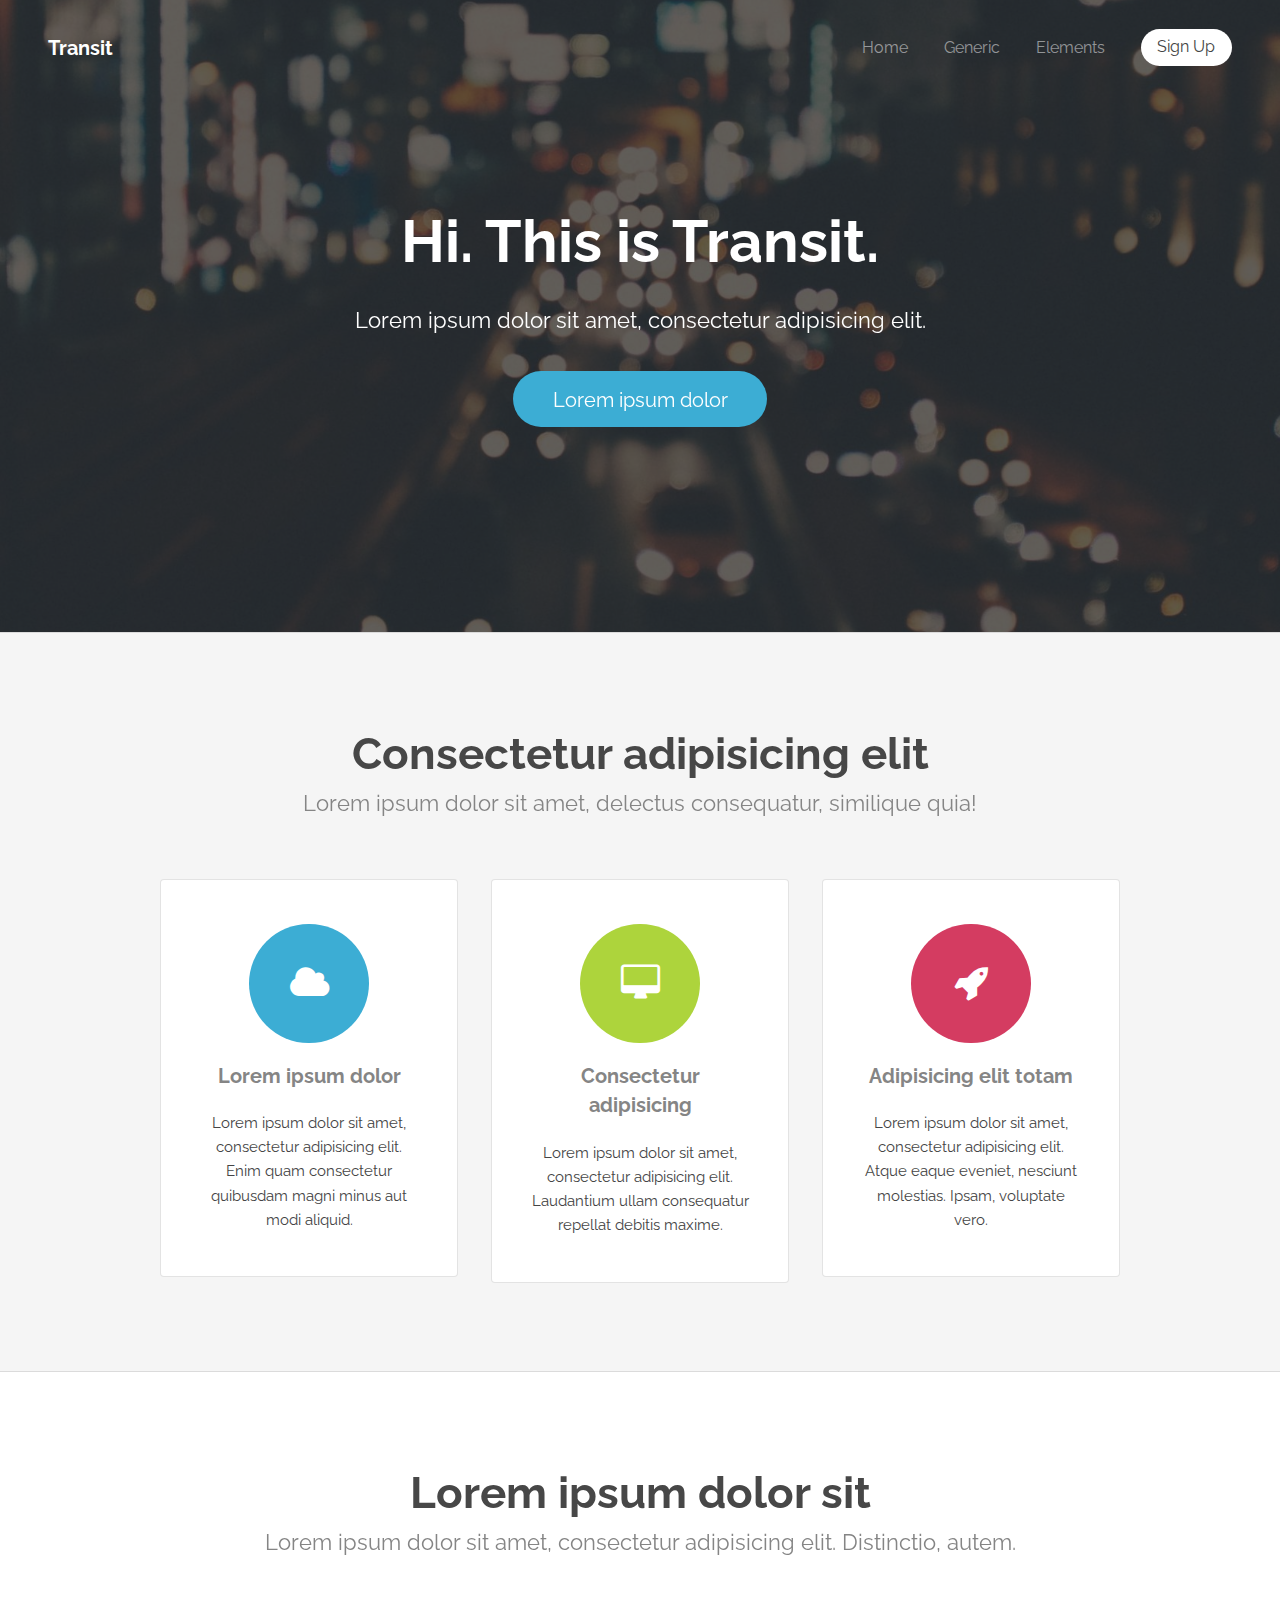
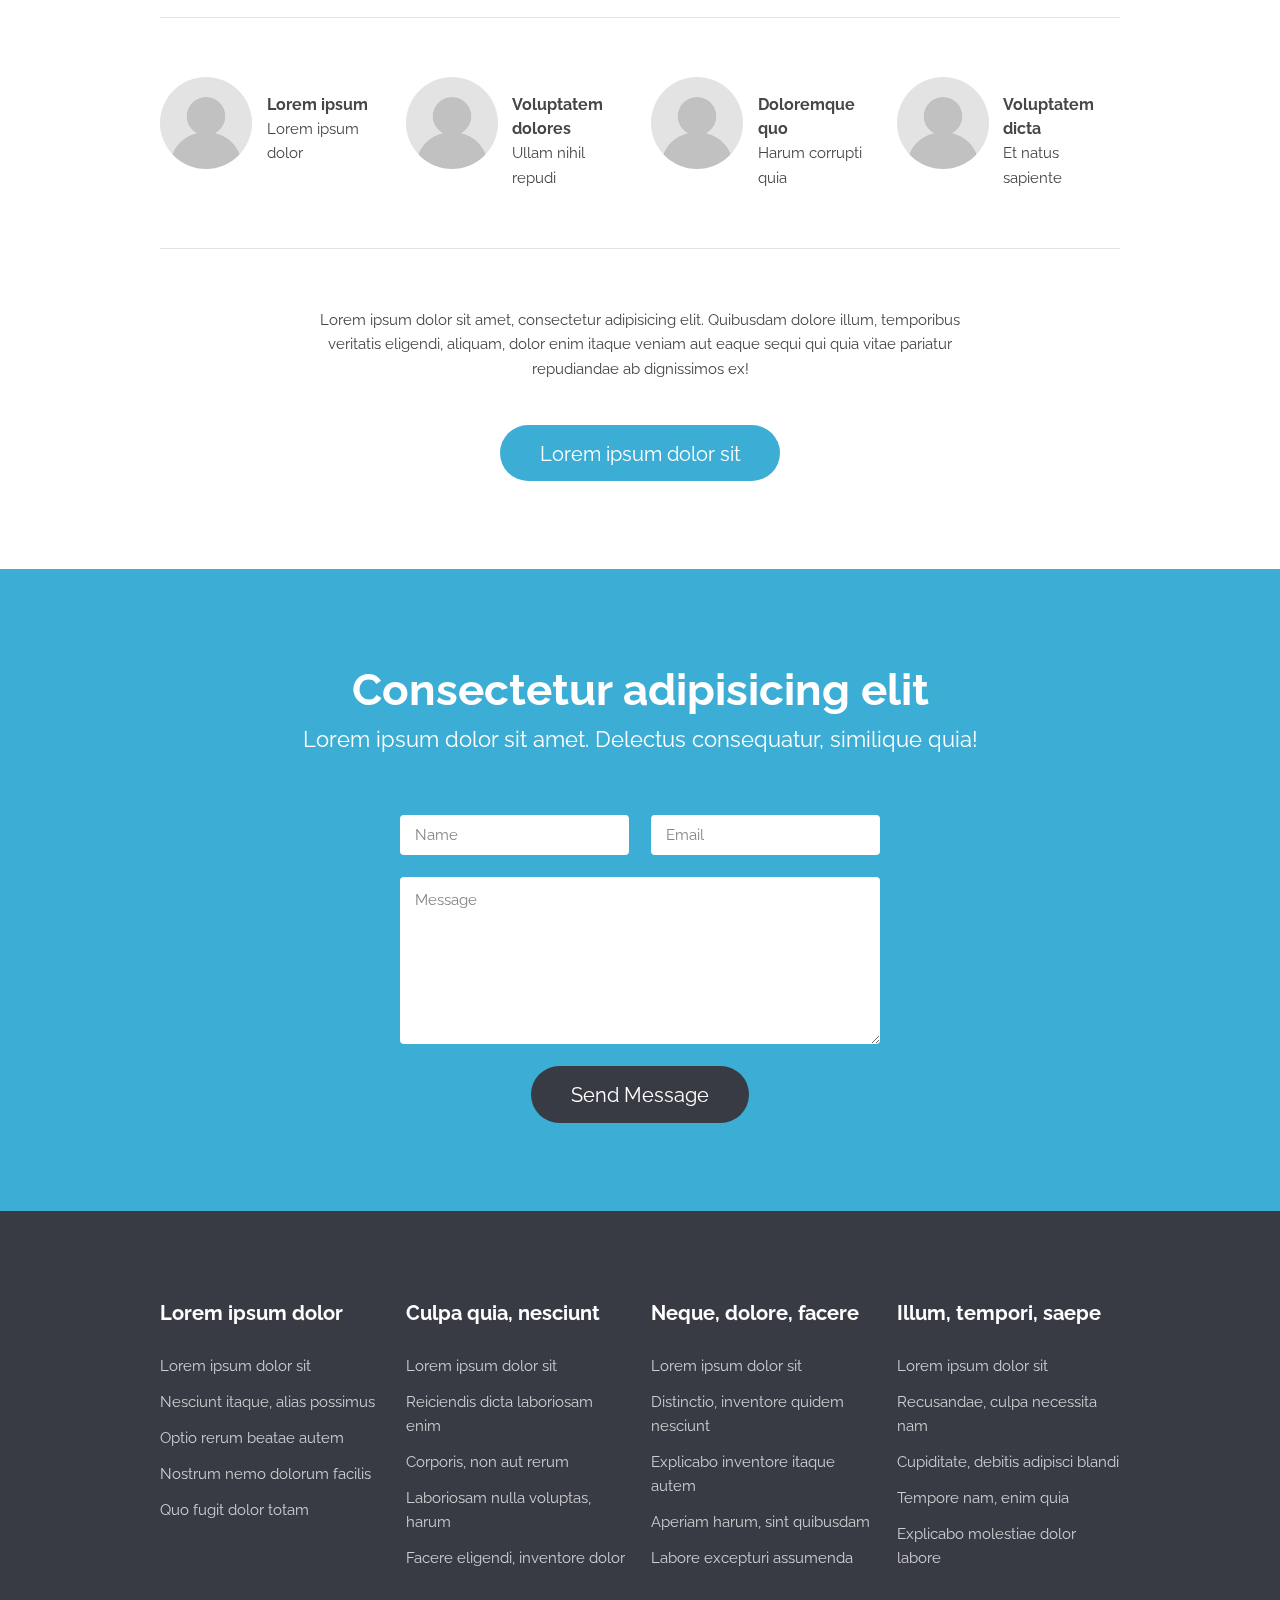
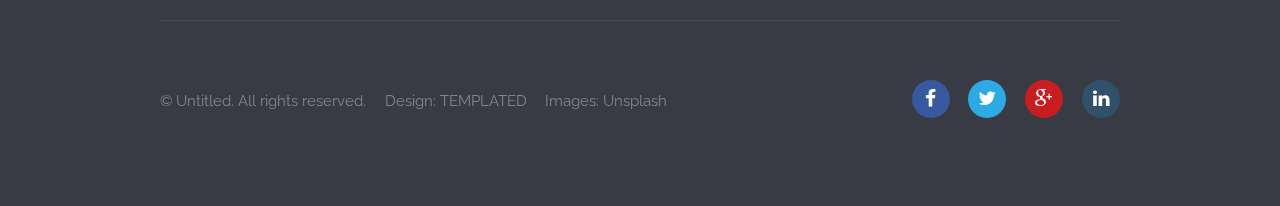
==== index.html @ 62c67fde "Primera versión de la página web." ====
<!DOCTYPE html>
<!--
	Transit by TEMPLATED
	templated.co @templatedco
	Released for free under the Creative Commons Attribution 3.0 license (templated.co/license)
-->
<html lang="en">
	<head>
		<meta charset="UTF-8">
		<title>Transit by TEMPLATED</title>
		<meta http-equiv="content-type" content="text/html; charset=utf-8" />
		<meta name="description" content="" />
		<meta name="keywords" content="" />
		<!--[if lte IE 8]><script src="js/html5shiv.js"></script><![endif]-->
		<script src="js/jquery.min.js"></script>
		<script src="js/skel.min.js"></script>
		<script src="js/skel-layers.min.js"></script>
		<script src="js/init.js"></script>
		<noscript>
			<link rel="stylesheet" href="css/skel.css" />
			<link rel="stylesheet" href="css/style.css" />
			<link rel="stylesheet" href="css/style-xlarge.css" />
		</noscript>
	</head>
	<body class="landing">

		<!-- Header -->
			<header id="header">
				<h1><a href="index.html">Transit</a></h1>
				<nav id="nav">
					<ul>
						<li><a href="index.html">Home</a></li>
						<li><a href="generic.html">Generic</a></li>
						<li><a href="elements.html">Elements</a></li>
						<li><a href="#" class="button special">Sign Up</a></li>
					</ul>
				</nav>
			</header>

		<!-- Banner -->
			<section id="banner">
				<h2>Hi. This is Transit.</h2>
				<p>Lorem ipsum dolor sit amet, consectetur adipisicing elit.</p>
				<ul class="actions">
					<li>
						<a href="#" class="button big">Lorem ipsum dolor</a>
					</li>
				</ul>
			</section>

		<!-- One -->
			<section id="one" class="wrapper style1 special">
				<div class="container">
					<header class="major">
						<h2>Consectetur adipisicing elit</h2>
						<p>Lorem ipsum dolor sit amet, delectus consequatur, similique quia!</p>
					</header>
					<div class="row 150%">
						<div class="4u 12u$(medium)">
							<section class="box">
								<i class="icon big rounded color1 fa-cloud"></i>
								<h3>Lorem ipsum dolor</h3>
								<p>Lorem ipsum dolor sit amet, consectetur adipisicing elit. Enim quam consectetur quibusdam magni minus aut modi aliquid.</p>
							</section>
						</div>
						<div class="4u 12u$(medium)">
							<section class="box">
								<i class="icon big rounded color9 fa-desktop"></i>
								<h3>Consectetur adipisicing</h3>
								<p>Lorem ipsum dolor sit amet, consectetur adipisicing elit. Laudantium ullam consequatur repellat debitis maxime.</p>
							</section>
						</div>
						<div class="4u$ 12u$(medium)">
							<section class="box">
								<i class="icon big rounded color6 fa-rocket"></i>
								<h3>Adipisicing elit totam</h3>
								<p>Lorem ipsum dolor sit amet, consectetur adipisicing elit. Atque eaque eveniet, nesciunt molestias. Ipsam, voluptate vero.</p>
							</section>
						</div>
					</div>
				</div>
			</section>

		<!-- Two -->
			<section id="two" class="wrapper style2 special">
				<div class="container">
					<header class="major">
						<h2>Lorem ipsum dolor sit</h2>
						<p>Lorem ipsum dolor sit amet, consectetur adipisicing elit. Distinctio, autem.</p>
					</header>
					<section class="profiles">
						<div class="row">
							<section class="3u 6u(medium) 12u$(xsmall) profile">
								<img src="images/profile_placeholder.gif" alt="" />
								<h4>Lorem ipsum</h4>
								<p>Lorem ipsum dolor</p>
							</section>
							<section class="3u 6u$(medium) 12u$(xsmall) profile">
								<img src="images/profile_placeholder.gif" alt="" />
								<h4>Voluptatem dolores</h4>
								<p>Ullam nihil repudi</p>
							</section>
							<section class="3u 6u(medium) 12u$(xsmall) profile">
								<img src="images/profile_placeholder.gif" alt="" />
								<h4>Doloremque quo</h4>
								<p>Harum corrupti quia</p>
							</section>
							<section class="3u$ 6u$(medium) 12u$(xsmall) profile">
								<img src="images/profile_placeholder.gif" alt="" />
								<h4>Voluptatem dicta</h4>
								<p>Et natus sapiente</p>
							</section>
						</div>
					</section>
					<footer>
						<p>Lorem ipsum dolor sit amet, consectetur adipisicing elit. Quibusdam dolore illum, temporibus veritatis eligendi, aliquam, dolor enim itaque veniam aut eaque sequi qui quia vitae pariatur repudiandae ab dignissimos ex!</p>
						<ul class="actions">
							<li>
								<a href="#" class="button big">Lorem ipsum dolor sit</a>
							</li>
						</ul>
					</footer>
				</div>
			</section>

		<!-- Three -->
			<section id="three" class="wrapper style3 special">
				<div class="container">
					<header class="major">
						<h2>Consectetur adipisicing elit</h2>
						<p>Lorem ipsum dolor sit amet. Delectus consequatur, similique quia!</p>
					</header>
				</div>
				<div class="container 50%">
					<form action="#" method="post">
						<div class="row uniform">
							<div class="6u 12u$(small)">
								<input name="name" id="name" value="" placeholder="Name" type="text">
							</div>
							<div class="6u$ 12u$(small)">
								<input name="email" id="email" value="" placeholder="Email" type="email">
							</div>
							<div class="12u$">
								<textarea name="message" id="message" placeholder="Message" rows="6"></textarea>
							</div>
							<div class="12u$">
								<ul class="actions">
									<li><input value="Send Message" class="special big" type="submit"></li>
								</ul>
							</div>
						</div>
					</form>
				</div>
			</section>

		<!-- Footer -->
			<footer id="footer">
				<div class="container">
					<section class="links">
						<div class="row">
							<section class="3u 6u(medium) 12u$(small)">
								<h3>Lorem ipsum dolor</h3>
								<ul class="unstyled">
									<li><a href="#">Lorem ipsum dolor sit</a></li>
									<li><a href="#">Nesciunt itaque, alias possimus</a></li>
									<li><a href="#">Optio rerum beatae autem</a></li>
									<li><a href="#">Nostrum nemo dolorum facilis</a></li>
									<li><a href="#">Quo fugit dolor totam</a></li>
								</ul>
							</section>
							<section class="3u 6u$(medium) 12u$(small)">
								<h3>Culpa quia, nesciunt</h3>
								<ul class="unstyled">
									<li><a href="#">Lorem ipsum dolor sit</a></li>
									<li><a href="#">Reiciendis dicta laboriosam enim</a></li>
									<li><a href="#">Corporis, non aut rerum</a></li>
									<li><a href="#">Laboriosam nulla voluptas, harum</a></li>
									<li><a href="#">Facere eligendi, inventore dolor</a></li>
								</ul>
							</section>
							<section class="3u 6u(medium) 12u$(small)">
								<h3>Neque, dolore, facere</h3>
								<ul class="unstyled">
									<li><a href="#">Lorem ipsum dolor sit</a></li>
									<li><a href="#">Distinctio, inventore quidem nesciunt</a></li>
									<li><a href="#">Explicabo inventore itaque autem</a></li>
									<li><a href="#">Aperiam harum, sint quibusdam</a></li>
									<li><a href="#">Labore excepturi assumenda</a></li>
								</ul>
							</section>
							<section class="3u$ 6u$(medium) 12u$(small)">
								<h3>Illum, tempori, saepe</h3>
								<ul class="unstyled">
									<li><a href="#">Lorem ipsum dolor sit</a></li>
									<li><a href="#">Recusandae, culpa necessita nam</a></li>
									<li><a href="#">Cupiditate, debitis adipisci blandi</a></li>
									<li><a href="#">Tempore nam, enim quia</a></li>
									<li><a href="#">Explicabo molestiae dolor labore</a></li>
								</ul>
							</section>
						</div>
					</section>
					<div class="row">
						<div class="8u 12u$(medium)">
							<ul class="copyright">
								<li>&copy; Untitled. All rights reserved.</li>
								<li>Design: <a href="http://templated.co">TEMPLATED</a></li>
								<li>Images: <a href="http://unsplash.com">Unsplash</a></li>
							</ul>
						</div>
						<div class="4u$ 12u$(medium)">
							<ul class="icons">
								<li>
									<a class="icon rounded fa-facebook"><span class="label">Facebook</span></a>
								</li>
								<li>
									<a class="icon rounded fa-twitter"><span class="label">Twitter</span></a>
								</li>
								<li>
									<a class="icon rounded fa-google-plus"><span class="label">Google+</span></a>
								</li>
								<li>
									<a class="icon rounded fa-linkedin"><span class="label">LinkedIn</span></a>
								</li>
							</ul>
						</div>
					</div>
				</div>
			</footer>

	</body>
</html>
---- css/skel.css ----
/* Resets (http://meyerweb.com/eric/tools/css/reset/ | v2.0 | 20110126 | License: none (public domain)) */

	html,body,div,span,applet,object,iframe,h1,h2,h3,h4,h5,h6,p,blockquote,pre,a,abbr,acronym,address,big,cite,code,del,dfn,em,img,ins,kbd,q,s,samp,small,strike,strong,sub,sup,tt,var,b,u,i,center,dl,dt,dd,ol,ul,li,fieldset,form,label,legend,table,caption,tbody,tfoot,thead,tr,th,td,article,aside,canvas,details,embed,figure,figcaption,footer,header,hgroup,menu,nav,output,ruby,section,summary,time,mark,audio,video{margin:0;padding:0;border:0;font-size:100%;font:inherit;vertical-align:baseline;}article,aside,details,figcaption,figure,footer,header,hgroup,menu,nav,section{display:block;}body{line-height:1;}ol,ul{list-style:none;}blockquote,q{quotes:none;}blockquote:before,blockquote:after,q:before,q:after{content:'';content:none;}table{border-collapse:collapse;border-spacing:0;}body{-webkit-text-size-adjust:none}

/* Box Model */

	*, *:before, *:after {
		-moz-box-sizing: border-box;
		-webkit-box-sizing: border-box;
		box-sizing: border-box;
	}

/* Container */

	.container {
		margin-left: auto;
		margin-right: auto;

		/* width: (containers) */
		width: 1200px;
	}

	/* Modifiers */

		/* 125% */
			.container.\31 25\25 {
				width: 100%;

				/* max-width: (containers * 1.25) */
				max-width: 1500px;

				/* min-width: (containers) */
				min-width: 1200px;
			}

		/* 75% */
			.container.\37 5\25 {

				/* width: (containers * 0.75) */
				width: 900px;

			}

		/* 50% */
			.container.\35 0\25 {

				/* width: (containers * 0.50) */
				width: 600px;

			}

		/* 25% */
			.container.\32 5\25 {

				/* width: (containers * 0.25) */
				width: 300px;

			}

/* Grid */

	.row {
		border-bottom: solid 1px transparent;
	}

	.row > * {
		float: left;
	}

	.row:after, .row:before {
		content: '';
		display: block;
		clear: both;
		height: 0;
	}

	.row.uniform > * > :first-child {
		margin-top: 0;
	}

	.row.uniform > * > :last-child {
		margin-bottom: 0;
	}

	/* Gutters */

		/* Normal */

			.row > * {
				/* padding: (gutters.horizontal) 0 0 (gutters.vertical) */
				padding: 0 0 0 2em;
			}

			.row {
				/* margin: -(gutters.horizontal) 0 -1px -(gutters.vertical) */
				margin: 0 0 -1px -2em;
			}

			.row.uniform > * {
				/* padding: (gutters.vertical) 0 0 (gutters.vertical) */
				padding: 2em 0 0 2em;
			}

			.row.uniform {
				/* margin: -(gutters.vertical) 0 -1px -(gutters.vertical) */
				margin: -2em 0 -1px -2em;
			}

		/* 200% */

			.row.\32 00\25 > * {
				/* padding: (gutters.horizontal) 0 0 (gutters.vertical) */
				padding: 0 0 0 4em;
			}

			.row.\32 00\25 {
				/* margin: -(gutters.horizontal) 0 -1px -(gutters.vertical) */
				margin: 0 0 -1px -4em;
			}

			.row.uniform.\32 00\25 > * {
				/* padding: (gutters.vertical) 0 0 (gutters.vertical) */
				padding: 4em 0 0 4em;
			}

			.row.uniform.\32 00\25 {
				/* margin: -(gutters.vertical) 0 -1px -(gutters.vertical) */
				margin: -4em 0 -1px -4em;
			}

		/* 150% */

			.row.\31 50\25 > * {
				/* padding: (gutters.horizontal) 0 0 (gutters.vertical) */
				padding: 0 0 0 1.5em;
			}

			.row.\31 50\25 {
				/* margin: -(gutters.horizontal) 0 -1px -(gutters.vertical) */
				margin: 0 0 -1px -1.5em;
			}

			.row.uniform.\31 50\25 > * {
				/* padding: (gutters.vertical) 0 0 (gutters.vertical) */
				padding: 1.5em 0 0 1.5em;
			}

			.row.uniform.\31 50\25 {
				/* margin: -(gutters.vertical) 0 -1px -(gutters.vertical) */
				margin: -1.5em 0 -1px -1.5em;
			}

		/* 50% */

			.row.\35 0\25 > * {
				/* padding: (gutters.horizontal) 0 0 (gutters.vertical) */
				padding: 0 0 0 1em;
			}

			.row.\35 0\25 {
				/* margin: -(gutters.horizontal) 0 -1px -(gutters.vertical) */
				margin: 0 0 -1px -1em;
			}

			.row.uniform.\35 0\25 > * {
				/* padding: (gutters.vertical) 0 0 (gutters.vertical) */
				padding: 1em 0 0 1em;
			}

			.row.uniform.\35 0\25 {
				/* margin: -(gutters.vertical) 0 -1px -(gutters.vertical) */
				margin: -1em 0 -1px -1em;
			}

		/* 25% */

			.row.\32 5\25 > * {
				/* padding: (gutters.horizontal) 0 0 (gutters.vertical) */
				padding: 0 0 0 0.5em;
			}

			.row.\32 5\25 {
				/* margin: -(gutters.horizontal) 0 -1px -(gutters.vertical) */
				margin: 0 0 -1px -0.5em;
			}

			.row.uniform.\32 5\25 > * {
				/* padding: (gutters.vertical) 0 0 (gutters.vertical) */
				padding: 0.5em 0 0 0.5em;
			}

			.row.uniform.\32 5\25 {
				/* margin: -(gutters.vertical) 0 -1px -(gutters.vertical) */
				margin: -0.5em 0 -1px -0.5em;
			}

		/* 0% */

			.row.\30 \25 > * {
				padding: 0;
			}

			.row.\30 \25 {
				margin: 0 0 -1px 0;
			}

	/* Cells */

		.\31 2u, .\31 2u\24 { width: 100%; clear: none; margin-left: 0; }
		.\31 1u, .\31 1u\24 { width: 91.6666666667%; clear: none; margin-left: 0; }
		.\31 0u, .\31 0u\24 { width: 83.3333333333%; clear: none; margin-left: 0; }
		.\39 u, .\39 u\24 { width: 75%; clear: none; margin-left: 0; }
		.\38 u, .\38 u\24 { width: 66.6666666667%; clear: none; margin-left: 0; }
		.\37 u, .\37 u\24 { width: 58.3333333333%; clear: none; margin-left: 0; }
		.\36 u, .\36 u\24 { width: 50%; clear: none; margin-left: 0; }
		.\35 u, .\35 u\24 { width: 41.6666666667%; clear: none; margin-left: 0; }
		.\34 u, .\34 u\24 { width: 33.3333333333%; clear: none; margin-left: 0; }
		.\33 u, .\33 u\24 { width: 25%; clear: none; margin-left: 0; }
		.\32 u, .\32 u\24 { width: 16.6666666667%; clear: none; margin-left: 0; }
		.\31 u, .\31 u\24 { width: 8.3333333333%; clear: none; margin-left: 0; }

		.\31 2u\24 + *,
		.\31 1u\24 + *,
		.\31 0u\24 + *,
		.\39 u\24 + *,
		.\38 u\24 + *,
		.\37 u\24 + *,
		.\36 u\24 + *,
		.\35 u\24 + *,
		.\34 u\24 + *,
		.\33 u\24 + *,
		.\32 u\24 + *,
		.\31 u\24 + * {
			clear: left;
		}

		.\-11u { margin-left: 91.6666666667% }
		.\-10u { margin-left: 83.3333333333% }
		.\-9u { margin-left: 75% }
		.\-8u { margin-left: 66.6666666667% }
		.\-7u { margin-left: 58.3333333333% }
		.\-6u { margin-left: 50% }
		.\-5u { margin-left: 41.6666666667% }
		.\-4u { margin-left: 33.3333333333% }
		.\-3u { margin-left: 25% }
		.\-2u { margin-left: 16.6666666667% }
		.\-1u { margin-left: 8.3333333333% }
---- css/style.css ----
@charset "UTF-8";
@import url(font-awesome.min.css);
@import url(http://fonts.googleapis.com/css?family=Raleway:700,400);

/*
	Transit by TEMPLATED
	templated.co @templatedco
	Released for free under the Creative Commons Attribution 3.0 license (templated.co/license)
*/

/* Basic */

	body {
		background: #fff;
	}

		body.is-loading *, body.is-loading *:before, body.is-loading *:after {
			-moz-animation: none !important;
			-webkit-animation: none !important;
			-o-animation: none !important;
			-ms-animation: none !important;
			animation: none !important;
			-moz-transition: none !important;
			-webkit-transition: none !important;
			-o-transition: none !important;
			-ms-transition: none !important;
			transition: none !important;
		}

	body, input, select, textarea {
		color: #444;
		font-family: "Raleway", Helvetica, sans-serif;
		font-size: 13pt;
		font-weight: 400;
		line-height: 1.65em;
	}

	a {
		color: #383b43;
		text-decoration: none;
	}

		a:active, a:hover {
			text-decoration: underline;
		}

	strong, b {
		color: #474747;
		font-weight: 700;
	}

	em, i {
		font-style: italic;
	}

	p {
		margin: 0 0 2em 0;
	}

	h1, h2, h3, h4, h5, h6 {
		color: #474747;
		font-weight: 700;
		line-height: 1em;
		margin: 0 0 1em 0;
	}

		h1 a, h2 a, h3 a, h4 a, h5 a, h6 a {
			color: inherit;
			text-decoration: none;
		}

	h2 {
		font-size: 1.75em;
		line-height: 1.5em;
	}

	h3 {
		font-size: 1.35em;
		line-height: 1.5em;
	}

	h4 {
		font-size: 1.1em;
		line-height: 1.5em;
	}

	h5 {
		font-size: 0.9em;
		line-height: 1.5em;
	}

	h6 {
		font-size: 0.7em;
		line-height: 1.5em;
	}

	sub {
		font-size: 0.8em;
		position: relative;
		top: 0.5em;
	}

	sup {
		font-size: 0.8em;
		position: relative;
		top: -0.5em;
	}

	hr {
		border: 0;
		border-bottom: solid 1px rgba(144, 144, 144, 0.25);
		margin: 2em 0;
	}

		hr.major {
			margin: 3em 0;
		}

	blockquote {
		border-left: solid 4px rgba(144, 144, 144, 0.25);
		font-style: italic;
		margin: 0 0 2em 0;
		padding: 0.5em 0 0.5em 2em;
	}

	code {
		background: rgba(144, 144, 144, 0.075);
		border-radius: 4px;
		border: solid 1px rgba(144, 144, 144, 0.25);
		font-family: "Courier New", monospace;
		font-size: 0.9em;
		margin: 0 0.25em;
		padding: 0.25em 0.65em;
	}

	pre {
		-webkit-overflow-scrolling: touch;
		font-family: "Courier New", monospace;
		font-size: 0.9em;
		margin: 0 0 2em 0;
	}

		pre code {
			display: block;
			line-height: 1.75em;
			padding: 1em 1.5em;
			overflow-x: auto;
		}

	.align-left {
		text-align: left;
	}

	.align-center {
		text-align: center;
	}

	.align-right {
		text-align: right;
	}

/* Section/Article */

	section.special, article.special {
		text-align: center;
	}

	header p {
		color: #858585;
		position: relative;
		margin: 0 0 1.5em 0;
	}

	header h2 + p {
		font-size: 1.25em;
		margin-top: -1em;
		line-height: 1.5em;
	}

	header h3 + p {
		font-size: 1.1em;
		margin-top: -0.8em;
		line-height: 1.5em;
	}

	header h4 + p,
	header h5 + p,
	header h6 + p {
		font-size: 0.9em;
		margin-top: -0.6em;
		line-height: 1.5em;
	}

	header.major {
		text-align: center;
		margin-bottom: 4em;
	}

		header.major h2 {
			font-size: 3em;
			margin-bottom: 0.5em;
		}

		header.major p {
			font-size: 1.5em;
		}

/* Form */

	form {
		margin: 0 0 2em 0;
	}

	label {
		color: #474747;
		display: block;
		font-size: 0.9em;
		font-weight: 700;
		margin: 0 0 1em 0;
	}

	input[type="text"],
	input[type="password"],
	input[type="email"],
	select,
	textarea {
		-moz-appearance: none;
		-webkit-appearance: none;
		-o-appearance: none;
		-ms-appearance: none;
		appearance: none;
		background: rgba(144, 144, 144, 0.075);
		border-radius: 4px;
		border: none;
		color: inherit;
		display: block;
		outline: 0;
		padding: 0 1em;
		text-decoration: none;
		width: 100%;
	}

		input[type="text"]:invalid,
		input[type="password"]:invalid,
		input[type="email"]:invalid,
		select:invalid,
		textarea:invalid {
			box-shadow: none;
		}

		input[type="text"]:focus,
		input[type="password"]:focus,
		input[type="email"]:focus,
		select:focus,
		textarea:focus {
			border-color: #383b43;
			box-shadow: 0 0 0 1px #383b43;
		}

	.select-wrapper {
		text-decoration: none;
		display: block;
		position: relative;
	}

		.select-wrapper:before {
			content: "";
			-moz-osx-font-smoothing: grayscale;
			-webkit-font-smoothing: antialiased;
			font-family: FontAwesome;
			font-style: normal;
			font-weight: normal;
			text-transform: none !important;
		}

		.select-wrapper:before {
			color: rgba(144, 144, 144, 0.25);
			display: block;
			height: 2.75em;
			line-height: 2.75em;
			pointer-events: none;
			position: absolute;
			right: 0;
			text-align: center;
			top: 0;
			width: 2.75em;
		}

		.select-wrapper select::-ms-expand {
			display: none;
		}

	input[type="text"],
	input[type="password"],
	input[type="email"],
	select {
		height: 2.75em;
	}

	textarea {
		padding: 0.75em 1em;
	}

	input[type="checkbox"],
	input[type="radio"] {
		-moz-appearance: none;
		-webkit-appearance: none;
		-o-appearance: none;
		-ms-appearance: none;
		appearance: none;
		display: block;
		float: left;
		margin-right: -2em;
		opacity: 0;
		width: 1em;
		z-index: -1;
	}

		input[type="checkbox"] + label,
		input[type="radio"] + label {
			text-decoration: none;
			color: #444;
			cursor: pointer;
			display: inline-block;
			font-size: 1em;
			font-weight: 400;
			padding-left: 2.4em;
			padding-right: 0.75em;
			position: relative;
		}

			input[type="checkbox"] + label:before,
			input[type="radio"] + label:before {
				-moz-osx-font-smoothing: grayscale;
				-webkit-font-smoothing: antialiased;
				font-family: FontAwesome;
				font-style: normal;
				font-weight: normal;
				text-transform: none !important;
			}

			input[type="checkbox"] + label:before,
			input[type="radio"] + label:before {
				background: rgba(144, 144, 144, 0.075);
				border-radius: 4px;
				border: solid 1px rgba(144, 144, 144, 0.25);
				content: '';
				display: inline-block;
				height: 1.65em;
				left: 0;
				line-height: 1.58125em;
				position: absolute;
				text-align: center;
				top: 0;
				width: 1.65em;
			}

		input[type="checkbox"]:checked + label:before,
		input[type="radio"]:checked + label:before {
			background: #3cadd4;
			border-color: #3cadd4;
			color: #ffffff;
			content: '\f00c';
		}

		input[type="checkbox"]:focus + label:before,
		input[type="radio"]:focus + label:before {
			border-color: #383b43;
			box-shadow: 0 0 0 1px #383b43;
		}

	input[type="checkbox"] + label:before {
		border-radius: 4px;
	}

	input[type="radio"] + label:before {
		border-radius: 100%;
	}

	::-webkit-input-placeholder {
		color: #858585 !important;
		opacity: 1.0;
	}

	:-moz-placeholder {
		color: #858585 !important;
		opacity: 1.0;
	}

	::-moz-placeholder {
		color: #858585 !important;
		opacity: 1.0;
	}

	:-ms-input-placeholder {
		color: #858585 !important;
		opacity: 1.0;
	}

	.formerize-placeholder {
		color: #858585 !important;
		opacity: 1.0;
	}

/* Box */

	.box {
		border-radius: 4px;
		border: solid 1px rgba(144, 144, 144, 0.25);
		margin-bottom: 2em;
		padding: 1.5em;
	}

		.box > :last-child,
		.box > :last-child > :last-child,
		.box > :last-child > :last-child > :last-child {
			margin-bottom: 0;
		}

		.box.alt {
			border: 0;
			border-radius: 0;
			padding: 0;
		}

/* Icon */

	.icon {
		text-decoration: none;
		border-bottom: none;
		position: relative;
	}

		.icon:before {
			-moz-osx-font-smoothing: grayscale;
			-webkit-font-smoothing: antialiased;
			font-family: FontAwesome;
			font-style: normal;
			font-weight: normal;
			text-transform: none !important;
		}

		.icon:active, .icon:hover {
			text-decoration: none;
		}

		.icon > .label {
			display: none;
		}

		.icon.rounded {
			background-color: #383b43;
			border-radius: 100%;
			color: #ffffff;
			display: inline-block;
			height: 3.25em;
			line-height: 3.25em;
			text-align: center;
			width: 3.25em;
		}

			.icon.rounded.big {
				font-size: 2.5em;
				margin-bottom: 0.5em;
			}

			.icon.rounded.color1 {
				background-color: #3cadd4;
			}

			.icon.rounded.color2 {
				background-color: #3c61d4;
			}

			.icon.rounded.color3 {
				background-color: #633cd4;
			}

			.icon.rounded.color4 {
				background-color: #af3cd4;
			}

			.icon.rounded.color5 {
				background-color: #d43cad;
			}

			.icon.rounded.color6 {
				background-color: #d43c61;
			}

			.icon.rounded.color7 {
				background-color: #d4633c;
			}

			.icon.rounded.color8 {
				background-color: #d4af3c;
			}

			.icon.rounded.color9 {
				background-color: #add43c;
			}

			.icon.rounded.color10 {
				background-color: #61d43c;
			}

			.icon.rounded.fa-twitter {
				background-color: #2daae4;
			}

			.icon.rounded.fa-facebook {
				background-color: #39599f;
			}

			.icon.rounded.fa-google-plus {
				background-color: #c91e1f;
			}

			.icon.rounded.fa-dribbble {
				background-color: #c4376b;
			}

			.icon.rounded.fa-tumblr, .icon.rounded.fa-linkedin {
				background-color: #31516a;
			}

			.icon.rounded.fa-rss {
				background-color: #f2600b;
			}

/* Image */

	.image {
		border-radius: 4px;
		border: 0;
		display: inline-block;
		position: relative;
	}

		.image img {
			border-radius: 4px;
			display: block;
		}

		.image.left {
			float: left;
			padding: 0 1.5em 1em 0;
			top: 0.25em;
		}

		.image.right {
			float: right;
			padding: 0 0 1em 1.5em;
			top: 0.25em;
		}

		.image.left, .image.right {
			max-width: 40%;
		}

			.image.left img, .image.right img {
				width: 100%;
			}

		.image.fit {
			display: block;
			margin: 0 0 2em 0;
			width: 100%;
		}

			.image.fit img {
				width: 100%;
			}

/* List */

	ol {
		list-style: decimal;
		margin: 0 0 2em 0;
		padding-left: 1.25em;
	}

		ol li {
			padding-left: 0.25em;
		}

	ul {
		list-style: disc;
		margin: 0 0 2em 0;
		padding-left: 1em;
	}

		ul li {
			padding-left: 0.5em;
		}

		ul.alt {
			list-style: none;
			padding-left: 0;
		}

			ul.alt li {
				border-top: solid 1px rgba(144, 144, 144, 0.25);
				padding: 0.5em 0;
			}

				ul.alt li:first-child {
					border-top: 0;
					padding-top: 0;
				}

		ul.unstyled {
			list-style: none;
			padding-left: 0;
		}

			ul.unstyled li {
				padding: 0.4em 0;
			}

		ul.icons {
			cursor: default;
			list-style: none;
			padding-left: 0;
		}

			ul.icons li {
				display: inline-block;
				padding: 0 1em 0 0;
			}

				ul.icons li:last-child {
					padding-right: 0;
				}

				ul.icons li .icon:before {
					font-size: 2em;
				}

		ul.actions {
			cursor: default;
			list-style: none;
			padding-left: 0;
		}

			ul.actions li {
				display: inline-block;
				padding: 0 1em 0 0;
				vertical-align: middle;
			}

				ul.actions li:last-child {
					padding-right: 0;
				}

			ul.actions.small li {
				padding: 0 0.5em 0 0;
			}

			ul.actions.vertical li {
				display: block;
				padding: 1em 0 0 0;
			}

				ul.actions.vertical li:first-child {
					padding-top: 0;
				}

				ul.actions.vertical li > * {
					margin-bottom: 0;
				}

			ul.actions.vertical.small li {
				padding: 0.5em 0 0 0;
			}

				ul.actions.vertical.small li:first-child {
					padding-top: 0;
				}

			ul.actions.fit {
				display: table;
				margin-left: -1em;
				padding: 0;
				table-layout: fixed;
				width: calc(100% + 1em);
			}

				ul.actions.fit li {
					display: table-cell;
					padding: 0 0 0 1em;
				}

					ul.actions.fit li > * {
						margin-bottom: 0;
					}

				ul.actions.fit.small {
					margin-left: -0.5em;
					width: calc(100% + 0.5em);
				}

					ul.actions.fit.small li {
						padding: 0 0 0 0.5em;
					}

	dl {
		margin: 0 0 2em 0;
	}

/* Table */

	.table-wrapper {
		-webkit-overflow-scrolling: touch;
		overflow-x: auto;
	}

	table {
		margin: 0 0 2em 0;
		width: 100%;
	}

		table tbody tr {
			border: solid 1px rgba(144, 144, 144, 0.25);
			border-left: 0;
			border-right: 0;
		}

			table tbody tr:nth-child(2n + 1) {
				background-color: rgba(144, 144, 144, 0.075);
			}

		table td {
			padding: 0.75em 0.75em;
		}

		table th {
			color: #474747;
			font-size: 0.9em;
			font-weight: 700;
			padding: 0 0.75em 0.75em 0.75em;
			text-align: left;
		}

		table thead {
			border-bottom: solid 2px rgba(144, 144, 144, 0.25);
		}

		table tfoot {
			border-top: solid 2px rgba(144, 144, 144, 0.25);
		}

		table.alt {
			border-collapse: separate;
		}

			table.alt tbody tr td {
				border: solid 1px rgba(144, 144, 144, 0.25);
				border-left-width: 0;
				border-top-width: 0;
			}

				table.alt tbody tr td:first-child {
					border-left-width: 1px;
				}

			table.alt tbody tr:first-child td {
				border-top-width: 1px;
			}

			table.alt thead {
				border-bottom: 0;
			}

			table.alt tfoot {
				border-top: 0;
			}

/* Button */

	input[type="submit"],
	input[type="reset"],
	input[type="button"],
	.button {
		-moz-appearance: none;
		-webkit-appearance: none;
		-o-appearance: none;
		-ms-appearance: none;
		appearance: none;
		-moz-transition: background-color 0.2s ease-in-out, color 0.2s ease-in-out;
		-webkit-transition: background-color 0.2s ease-in-out, color 0.2s ease-in-out;
		-o-transition: background-color 0.2s ease-in-out, color 0.2s ease-in-out;
		-ms-transition: background-color 0.2s ease-in-out, color 0.2s ease-in-out;
		transition: background-color 0.2s ease-in-out, color 0.2s ease-in-out;
		background-color: #3cadd4;
		border-radius: 30px;
		border: 0;
		color: #ffffff !important;
		cursor: pointer;
		display: inline-block;
		font-weight: 400;
		height: 2.85em;
		line-height: 2.95em;
		padding: 0 2em;
		text-align: center;
		text-decoration: none;
		white-space: nowrap;
	}

		input[type="submit"]:hover,
		input[type="reset"]:hover,
		input[type="button"]:hover,
		.button:hover {
			background-color: #51b6d9;
			text-decoration: none;
		}

		input[type="submit"]:active,
		input[type="reset"]:active,
		input[type="button"]:active,
		.button:active {
			background-color: #2da2ca;
			text-decoration: none;
		}

		input[type="submit"].icon,
		input[type="reset"].icon,
		input[type="button"].icon,
		.button.icon {
			padding-left: 1.35em;
		}

			input[type="submit"].icon:before,
			input[type="reset"].icon:before,
			input[type="button"].icon:before,
			.button.icon:before {
				margin-right: 0.5em;
			}

		input[type="submit"].fit,
		input[type="reset"].fit,
		input[type="button"].fit,
		.button.fit {
			display: block;
			margin: 0 0 1em 0;
			width: 100%;
		}

		input[type="submit"].small,
		input[type="reset"].small,
		input[type="button"].small,
		.button.small {
			font-size: 0.8em;
		}

		input[type="submit"].big,
		input[type="reset"].big,
		input[type="button"].big,
		.button.big {
			font-size: 1.35em;
		}

		input[type="submit"].alt,
		input[type="reset"].alt,
		input[type="button"].alt,
		.button.alt {
			background-color: transparent;
			box-shadow: inset 0 0 0 2px rgba(144, 144, 144, 0.25);
			color: #474747 !important;
		}

			input[type="submit"].alt:hover,
			input[type="reset"].alt:hover,
			input[type="button"].alt:hover,
			.button.alt:hover {
				background-color: rgba(144, 144, 144, 0.075);
			}

			input[type="submit"].alt:active,
			input[type="reset"].alt:active,
			input[type="button"].alt:active,
			.button.alt:active {
				background-color: rgba(144, 144, 144, 0.2);
			}

			input[type="submit"].alt.icon:before,
			input[type="reset"].alt.icon:before,
			input[type="button"].alt.icon:before,
			.button.alt.icon:before {
				color: #858585;
			}

		input[type="submit"].special,
		input[type="reset"].special,
		input[type="button"].special,
		.button.special {
			background-color: #383b43;
			color: #ffffff !important;
		}

			input[type="submit"].special:hover,
			input[type="reset"].special:hover,
			input[type="button"].special:hover,
			.button.special:hover {
				background-color: #444751;
			}

			input[type="submit"].special:active,
			input[type="reset"].special:active,
			input[type="button"].special:active,
			.button.special:active {
				background-color: #2c2f35;
			}

		input[type="submit"].disabled, input[type="submit"]:disabled,
		input[type="reset"].disabled,
		input[type="reset"]:disabled,
		input[type="button"].disabled,
		input[type="button"]:disabled,
		.button.disabled,
		.button:disabled {
			background-color: #444 !important;
			box-shadow: inset 0 -0.15em 0 0 rgba(0, 0, 0, 0.15);
			color: #fff !important;
			cursor: default;
			opacity: 0.25;
		}

/* Header */

	body.landing #header {
		background-color: transparent;
		left: 0;
		position: absolute;
		top: 0;
	}

		body.landing #header nav a {
			color: rgba(255, 255, 255, 0.5);
		}

	#header {
		background-color: #383b43;
		color: #ffffff;
		cursor: default;
		font-size: 1.1em;
		height: 6em;
		line-height: 6em;
		width: 100%;
		z-index: 10000;
	}

		#header h1 {
			color: #ffffff;
			height: inherit;
			left: 3em;
			line-height: inherit;
			margin: 0;
			padding: 0;
			position: absolute;
		}

			#header h1 a {
				font-size: 1.25em;
			}

		#header nav {
			height: inherit;
			line-height: inherit;
			position: absolute;
			right: 3em;
			vertical-align: middle;
		}

			#header nav > ul {
				list-style: none;
				margin: 0;
				padding-left: 0;
			}

				#header nav > ul > li {
					border-radius: 4px;
					display: inline-block;
					margin-left: 2em;
					padding-left: 0;
				}

					#header nav > ul > li a {
						-moz-transition: color 0.2s ease-in-out;
						-webkit-transition: color 0.2s ease-in-out;
						-o-transition: color 0.2s ease-in-out;
						-ms-transition: color 0.2s ease-in-out;
						transition: color 0.2s ease-in-out;
						color: #cdced0;
						display: inline-block;
						text-decoration: none;
					}

						#header nav > ul > li a:active, #header nav > ul > li a:hover {
							color: #ffffff;
						}

					#header nav > ul > li:first-child {
						margin-left: 0;
					}

					#header nav > ul > li .button {
						background-color: #fff;
						color: #444 !important;
						height: 2.25em;
						line-height: 2.25em;
						margin-bottom: 0;
						padding: 0 1em;
						position: relative;
						top: -0.075em;
						vertical-align: middle;
					}

		#header .container {
			position: relative;
		}

			#header .container h1 {
				left: 0;
			}

			#header .container nav {
				right: 0;
			}

/* Banner */

	#banner {
		background-image: url(../images/dark_tint.png), url(../images/bokeh_car_lights_bg.jpg);
		background-position: center center;
		background-size: cover;
		color: #ffffff;
		padding: 14em 0em 14em;
		text-align: center;
	}

		#banner :last-child {
			margin-bottom: 0;
		}

		#banner h2 {
			color: #ffffff;
			font-size: 4em;
			line-height: 1.25em;
			margin: 0 0 0.5em 0;
			padding: 0;
		}

		#banner p {
			font-size: 1.5em;
			margin-bottom: 1.75em;
		}

/* Wrapper */

	.wrapper {
		padding: 6em 0em 4em;
		/* Style 1 Wrapper */
		/* Style 2 Wrapper */
		/* Style 3 Wrapper */
	}

		.wrapper.style1 {
			background-color: #F5F5F5;
			border-bottom: 1px solid rgba(144, 144, 144, 0.25);
			border-top: 1px solid rgba(144, 144, 144, 0.25);
		}

			.wrapper.style1 .box {
				background-color: #fff;
				padding: 3em 2.5em;
			}

				.wrapper.style1 .box h2, .wrapper.style1 .box h3, .wrapper.style1 .box h4, .wrapper.style1 .box h5, .wrapper.style1 .box h6 {
					color: #858585;
				}

		.wrapper.style2 .profiles {
			border-bottom: 1px solid rgba(144, 144, 144, 0.25);
			border-top: 1px solid rgba(144, 144, 144, 0.25);
			margin-bottom: 4em;
			padding-top: 4em;
		}

		.wrapper.style2 .profile {
			margin-bottom: 2em;
			text-align: left;
		}

			.wrapper.style2 .profile img {
				border-radius: 50%;
				float: left;
				margin-bottom: 1em;
				margin-right: 1em;
			}

			.wrapper.style2 .profile h4 {
				margin-bottom: 0;
				margin-top: 1em;
			}

		.wrapper.style2 footer {
			margin-left: auto;
			margin-right: auto;
			width: 70%;
		}

			.wrapper.style2 footer p {
				margin-bottom: 3em;
			}

		.wrapper.style3 {
			background-color: #3cadd4;
			color: #ffffff;
		}

			.wrapper.style3 h2, .wrapper.style3 h3, .wrapper.style3 p {
				color: #ffffff;
			}

			.wrapper.style3 input[type="text"],
			.wrapper.style3 input[type="password"],
			.wrapper.style3 input[type="email"],
			.wrapper.style3 select,
			.wrapper.style3 textarea {
				background-color: #fff;
				color: #444;
			}

/* Footer */

	#footer {
		background: #383b43;
		padding: 6em 0em 4em;
	}

		#footer h2, #footer h3, #footer h4 {
			color: #ffffff;
		}

		#footer p, #footer a, #footer li {
			color: #cdced0;
		}

		#footer .links {
			border-bottom: 1px solid rgba(144, 144, 144, 0.25);
			margin-bottom: 4em;
			padding-bottom: 1em;
		}

		#footer .copyright {
			margin-top: 0.65em;
			padding: 0;
		}

			#footer .copyright li {
				color: #858585;
				display: inline-block;
				list-style: none;
				margin-left: 0.5em;
				padding-left: 0.5em;
			}

				#footer .copyright li:first-child {
					margin-left: 0;
					padding-left: 0;
				}

			#footer .copyright a {
				color: #858585;
			}

		#footer .icons {
			text-align: right;
		}

		#footer a.icon {
			color: #ffffff;
			font-size: 0.65em;
			height: 4em;
			line-height: 4em;
			width: 4em;
			cursor: pointer;
		}

/* Grid Demo */

	.grid-demo {
		display: block;
		margin: 0 0 2em 0;
	}

		.grid-demo span {
			background: #8d93a0;
			border-radius: 4px;
			color: rgba(0, 0, 0, 0.25);
			display: block;
			font-weight: 700;
			height: 2.75em;
			line-height: 2.75em;
			text-align: center;
		}

		.grid-demo .row.flush > div span {
			border-radius: 0;
		}

		.grid-demo .row.flush > div:first-child span {
			border-radius: 4px 0 0 4px;
		}

		.grid-demo .row.flush > div:last-child span {
			border-radius: 0 4px 4px 0;
		}
---- css/style-xlarge.css ----
/*
	Transit by TEMPLATED
	templated.co @templatedco
	Released for free under the Creative Commons Attribution 3.0 license (templated.co/license)
*/

/* Basic */

	body, input, select, textarea {
		font-size: 11pt;
	}
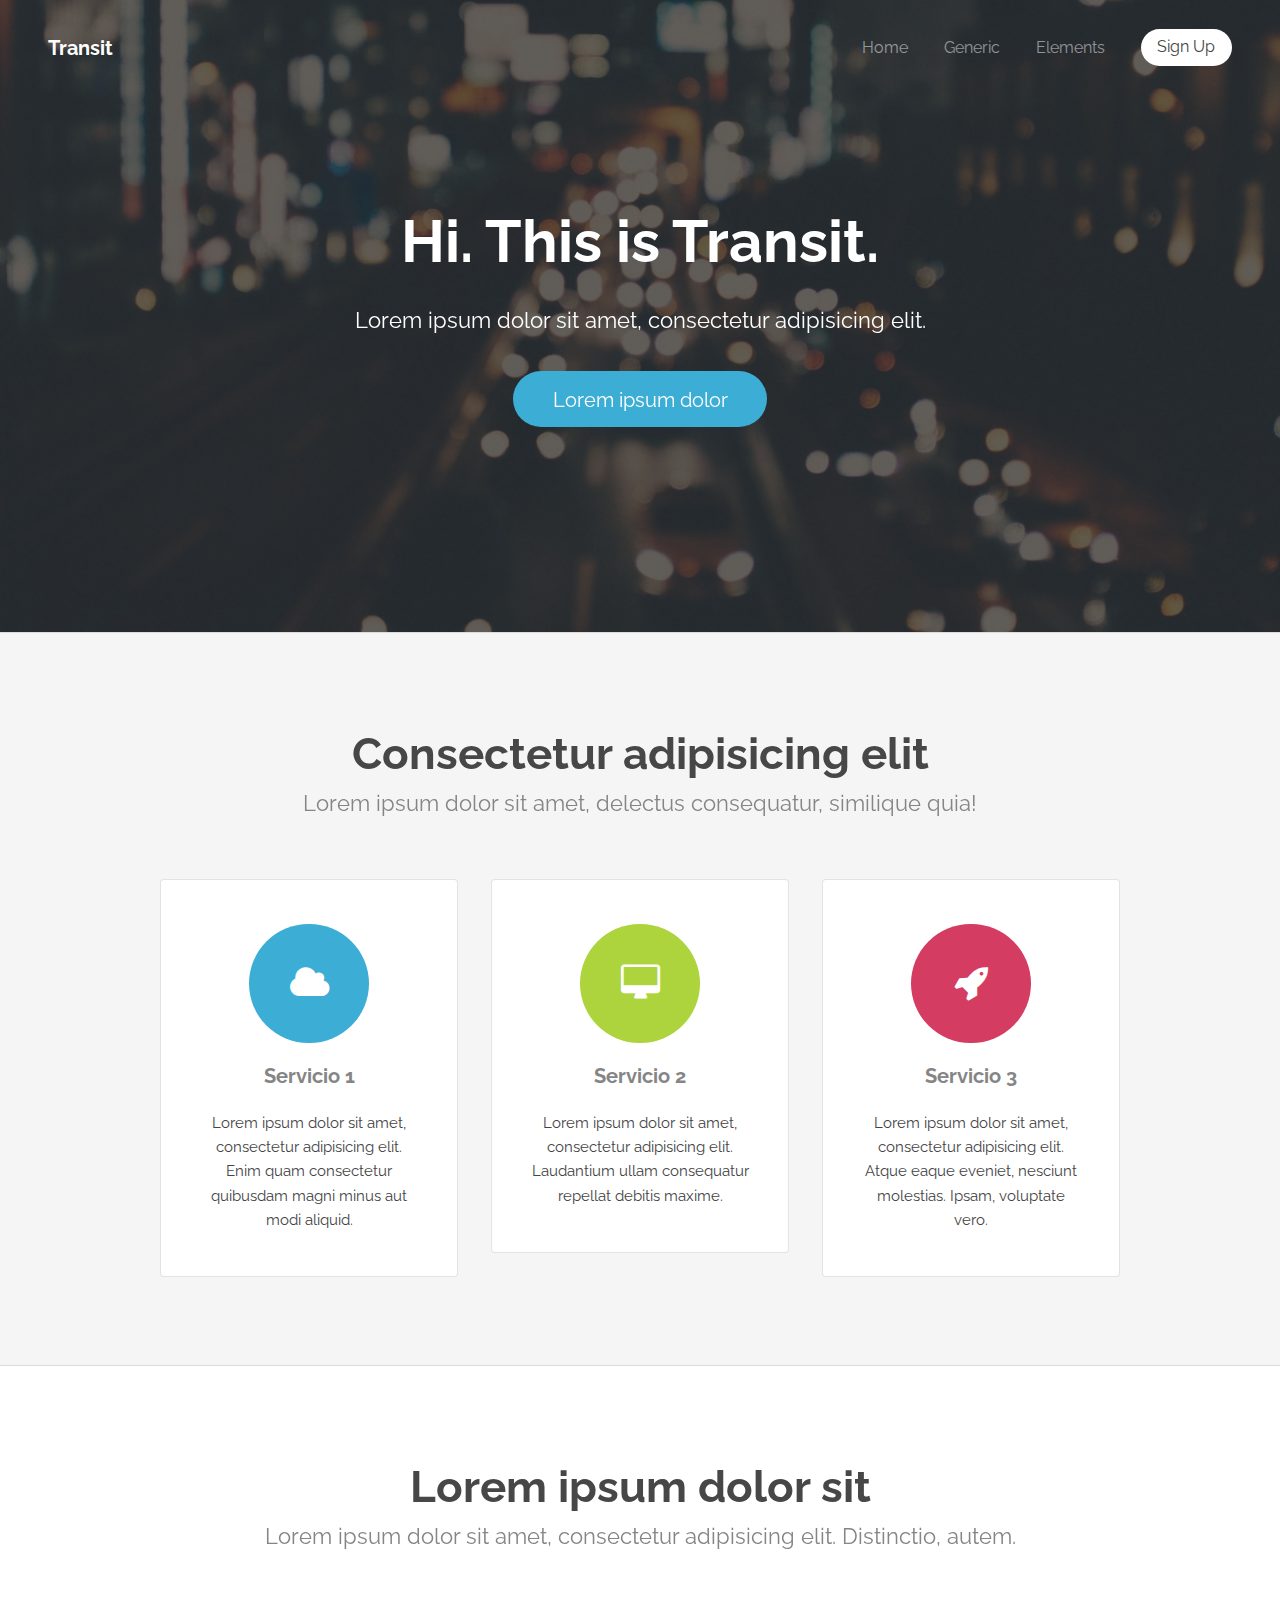
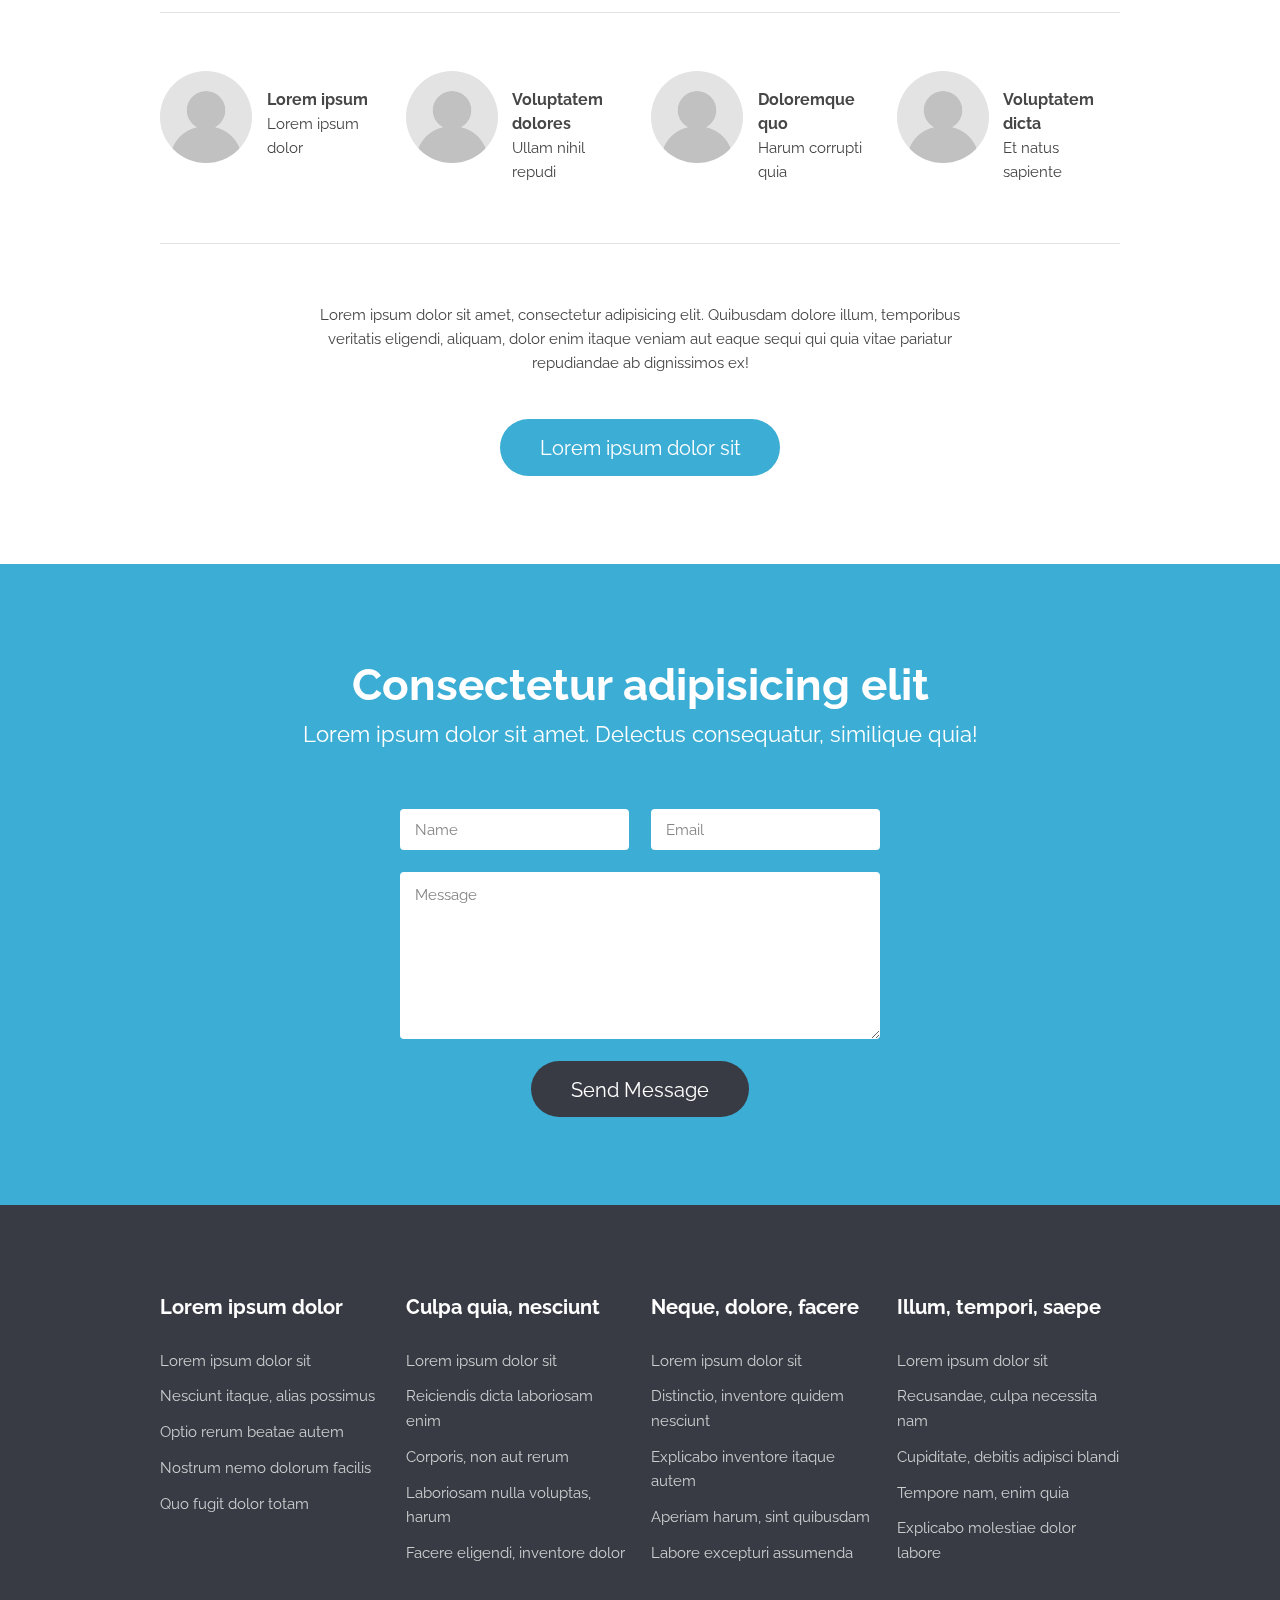
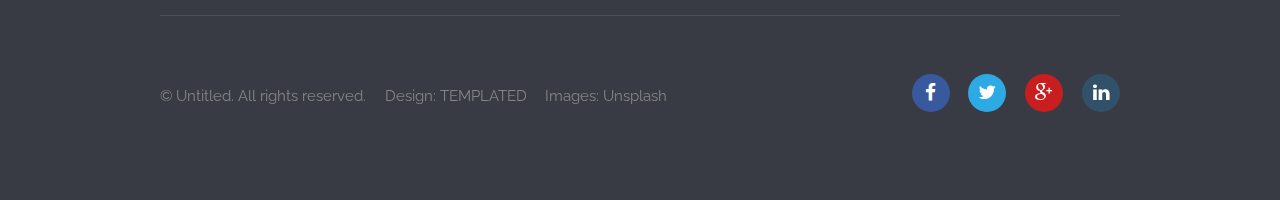
==== commit 9278ce56: "Hemos cambiado el nombre de los servicios a petición del cliente" ====
--- a/index.html
+++ b/index.html
@@ -59,21 +59,21 @@
 						<div class="4u 12u$(medium)">
 							<section class="box">
 								<i class="icon big rounded color1 fa-cloud"></i>
-								<h3>Lorem ipsum dolor</h3>
+								<h3>Servicio 1</h3>
 								<p>Lorem ipsum dolor sit amet, consectetur adipisicing elit. Enim quam consectetur quibusdam magni minus aut modi aliquid.</p>
 							</section>
 						</div>
 						<div class="4u 12u$(medium)">
 							<section class="box">
 								<i class="icon big rounded color9 fa-desktop"></i>
-								<h3>Consectetur adipisicing</h3>
+								<h3>Servicio 2</h3>
 								<p>Lorem ipsum dolor sit amet, consectetur adipisicing elit. Laudantium ullam consequatur repellat debitis maxime.</p>
 							</section>
 						</div>
 						<div class="4u$ 12u$(medium)">
 							<section class="box">
 								<i class="icon big rounded color6 fa-rocket"></i>
-								<h3>Adipisicing elit totam</h3>
+								<h3>Servicio 3</h3>
 								<p>Lorem ipsum dolor sit amet, consectetur adipisicing elit. Atque eaque eveniet, nesciunt molestias. Ipsam, voluptate vero.</p>
 							</section>
 						</div>
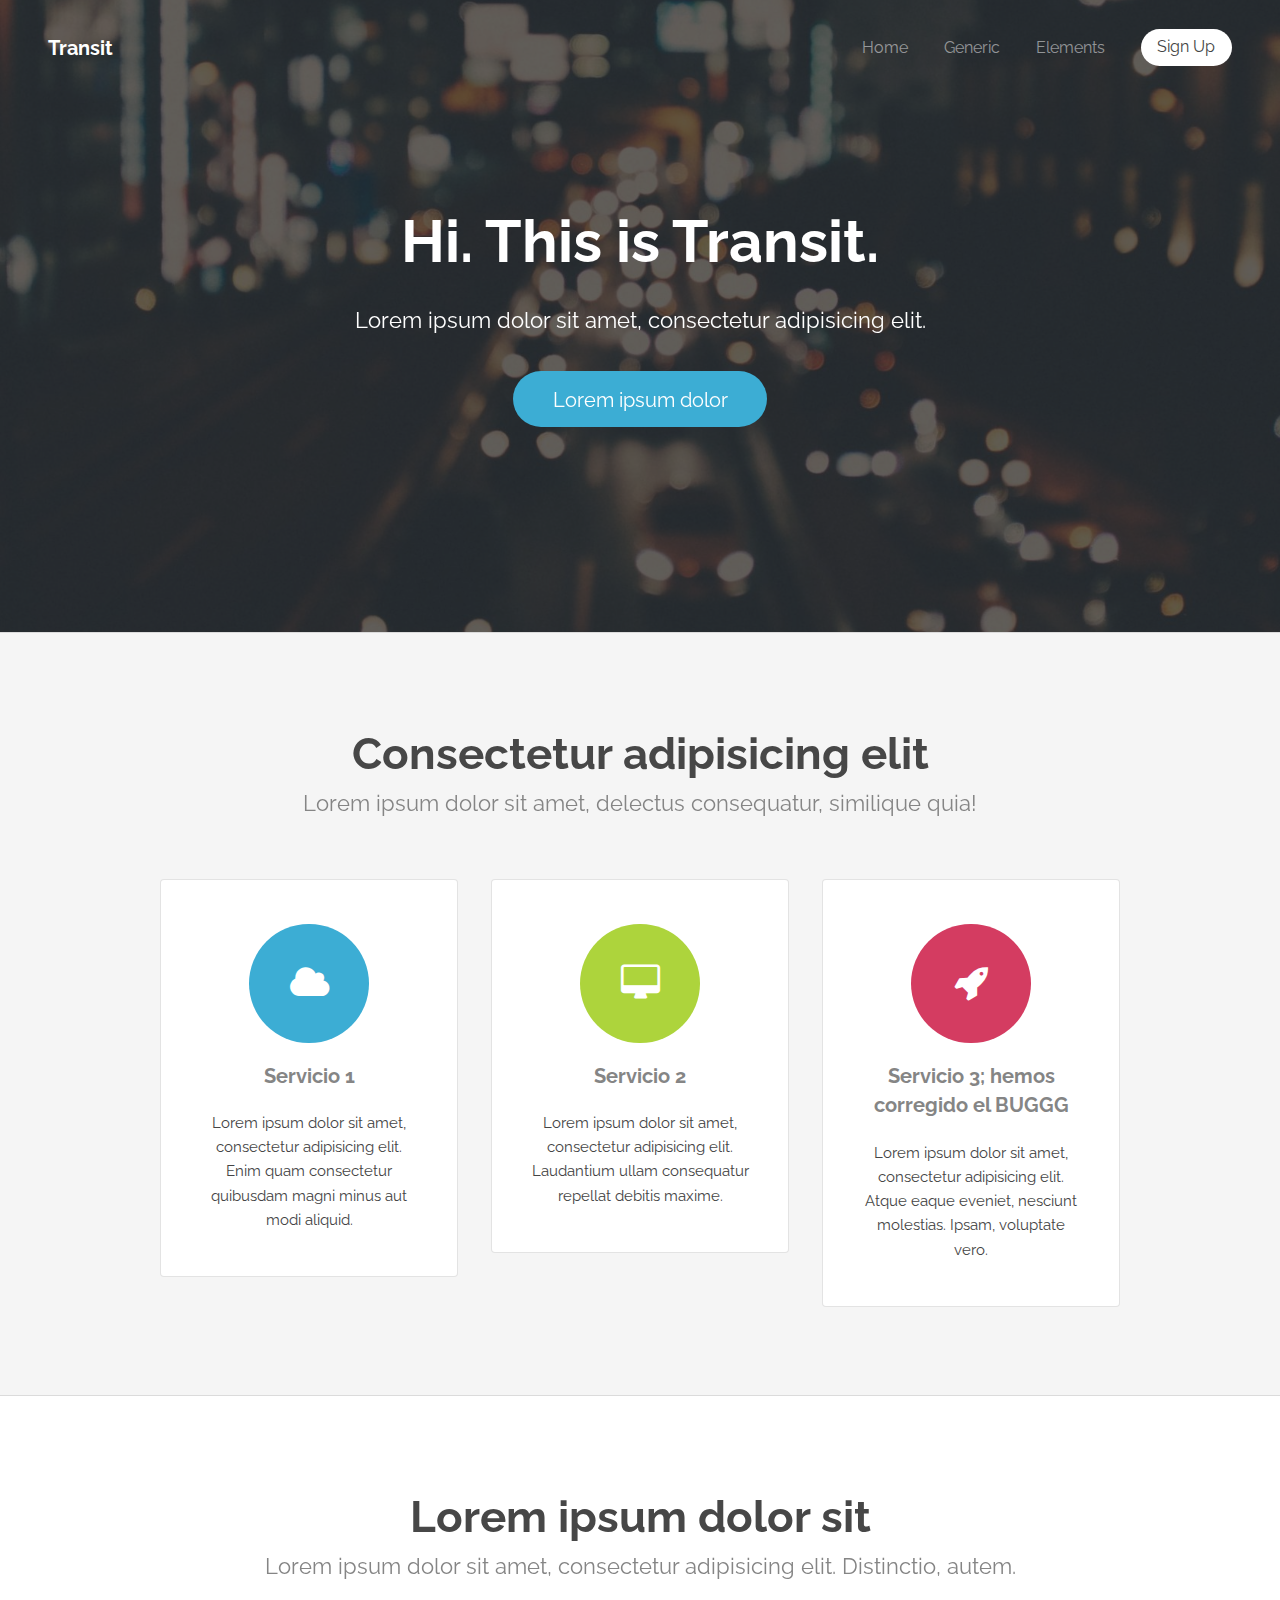
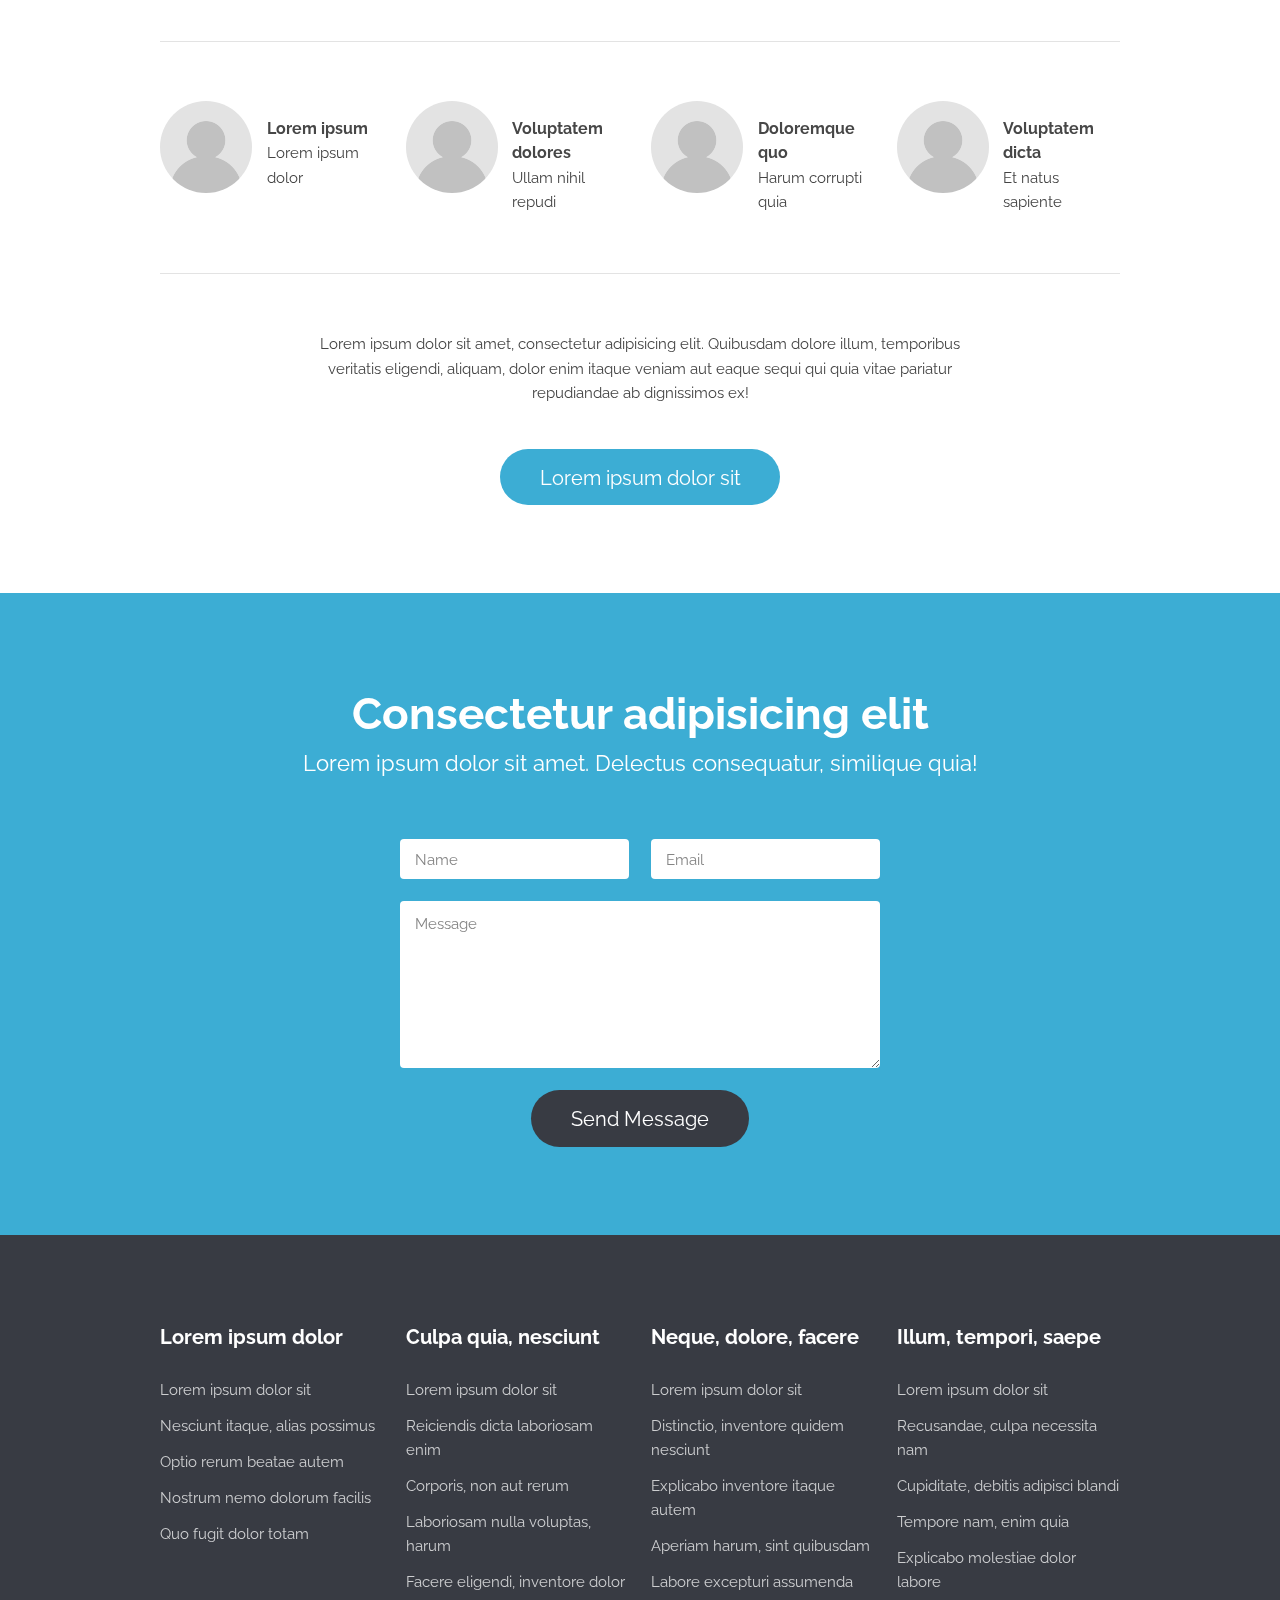
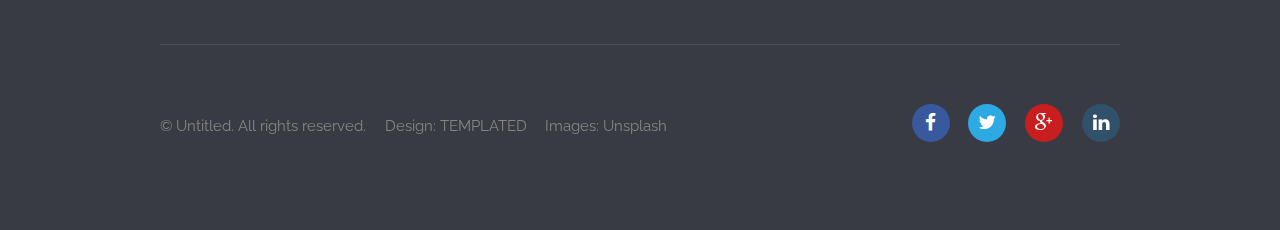
==== commit 976b0110: "Hemos corregido un bug en index.htm" ====
--- a/index.html
+++ b/index.html
@@ -73,7 +73,7 @@
 						<div class="4u$ 12u$(medium)">
 							<section class="box">
 								<i class="icon big rounded color6 fa-rocket"></i>
-								<h3>Servicio 3</h3>
+								<h3>Servicio 3; hemos corregido el BUGGG</h3>
 								<p>Lorem ipsum dolor sit amet, consectetur adipisicing elit. Atque eaque eveniet, nesciunt molestias. Ipsam, voluptate vero.</p>
 							</section>
 						</div>
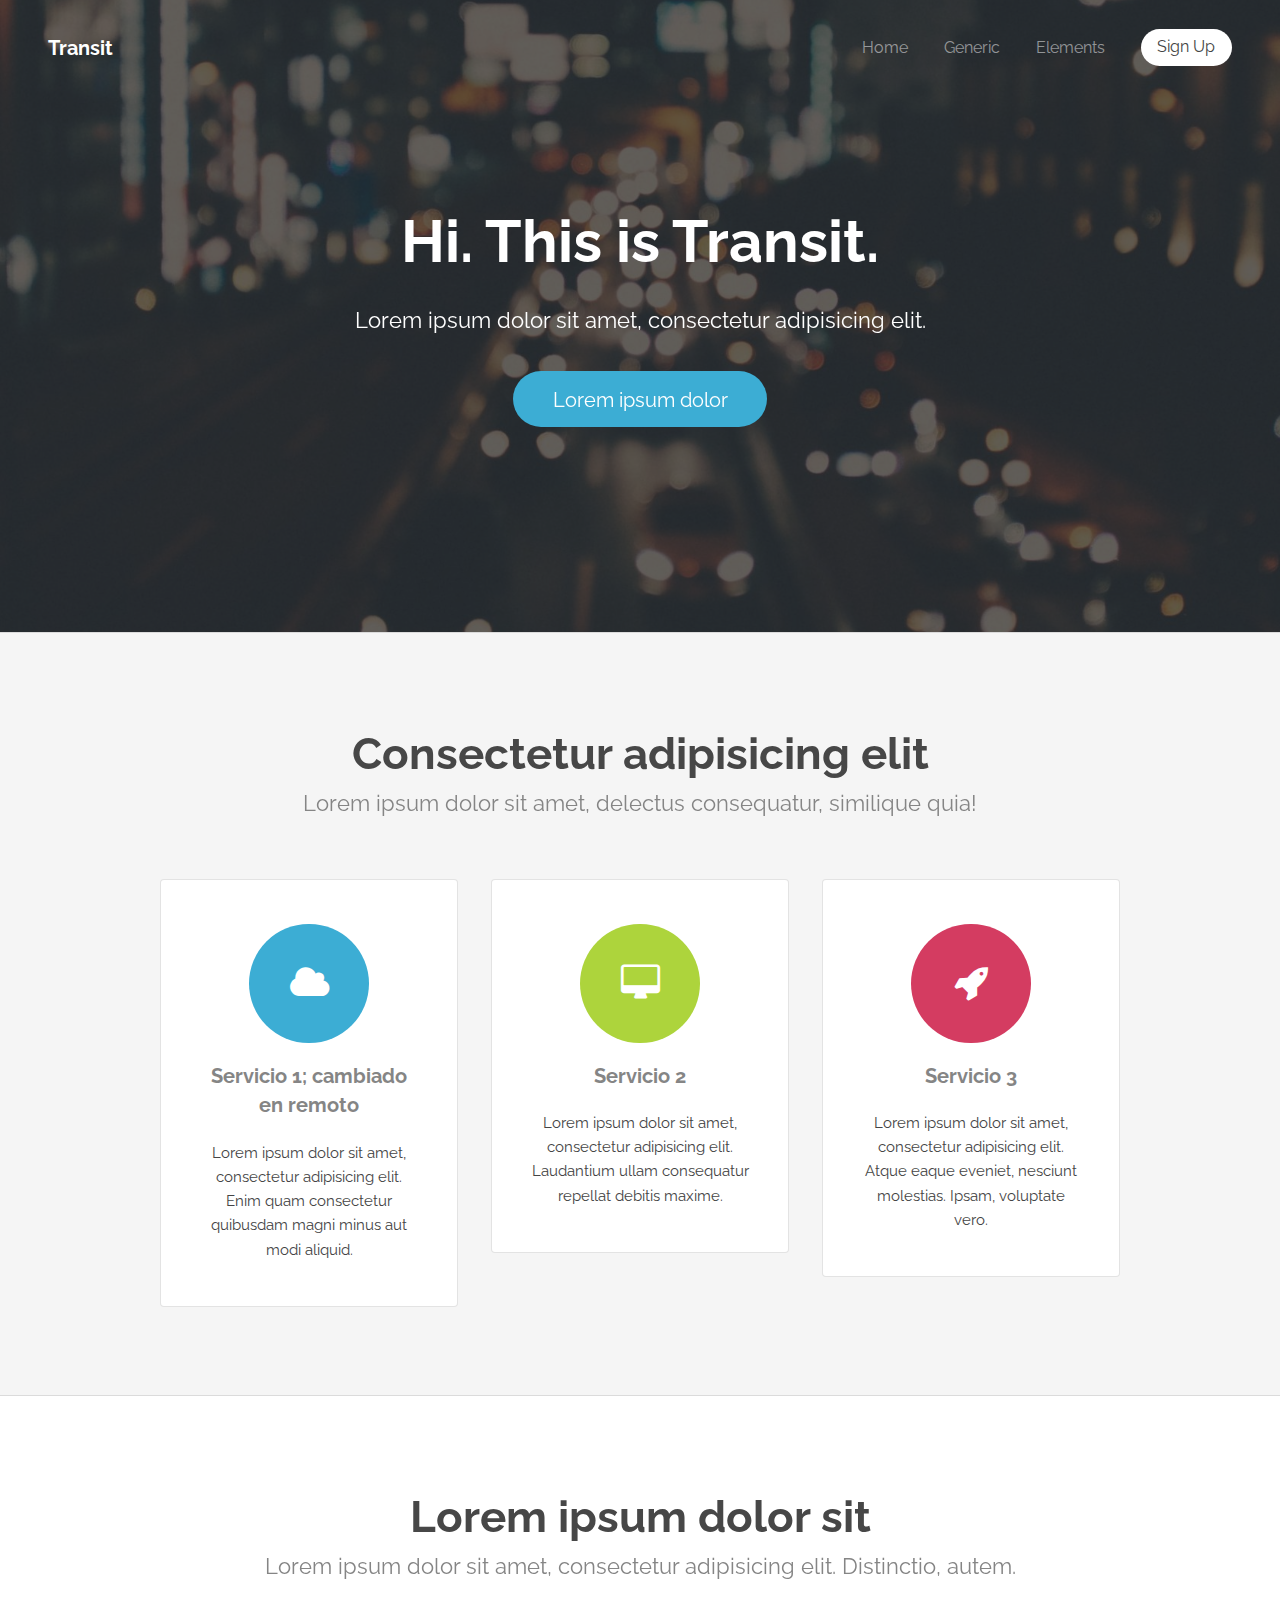
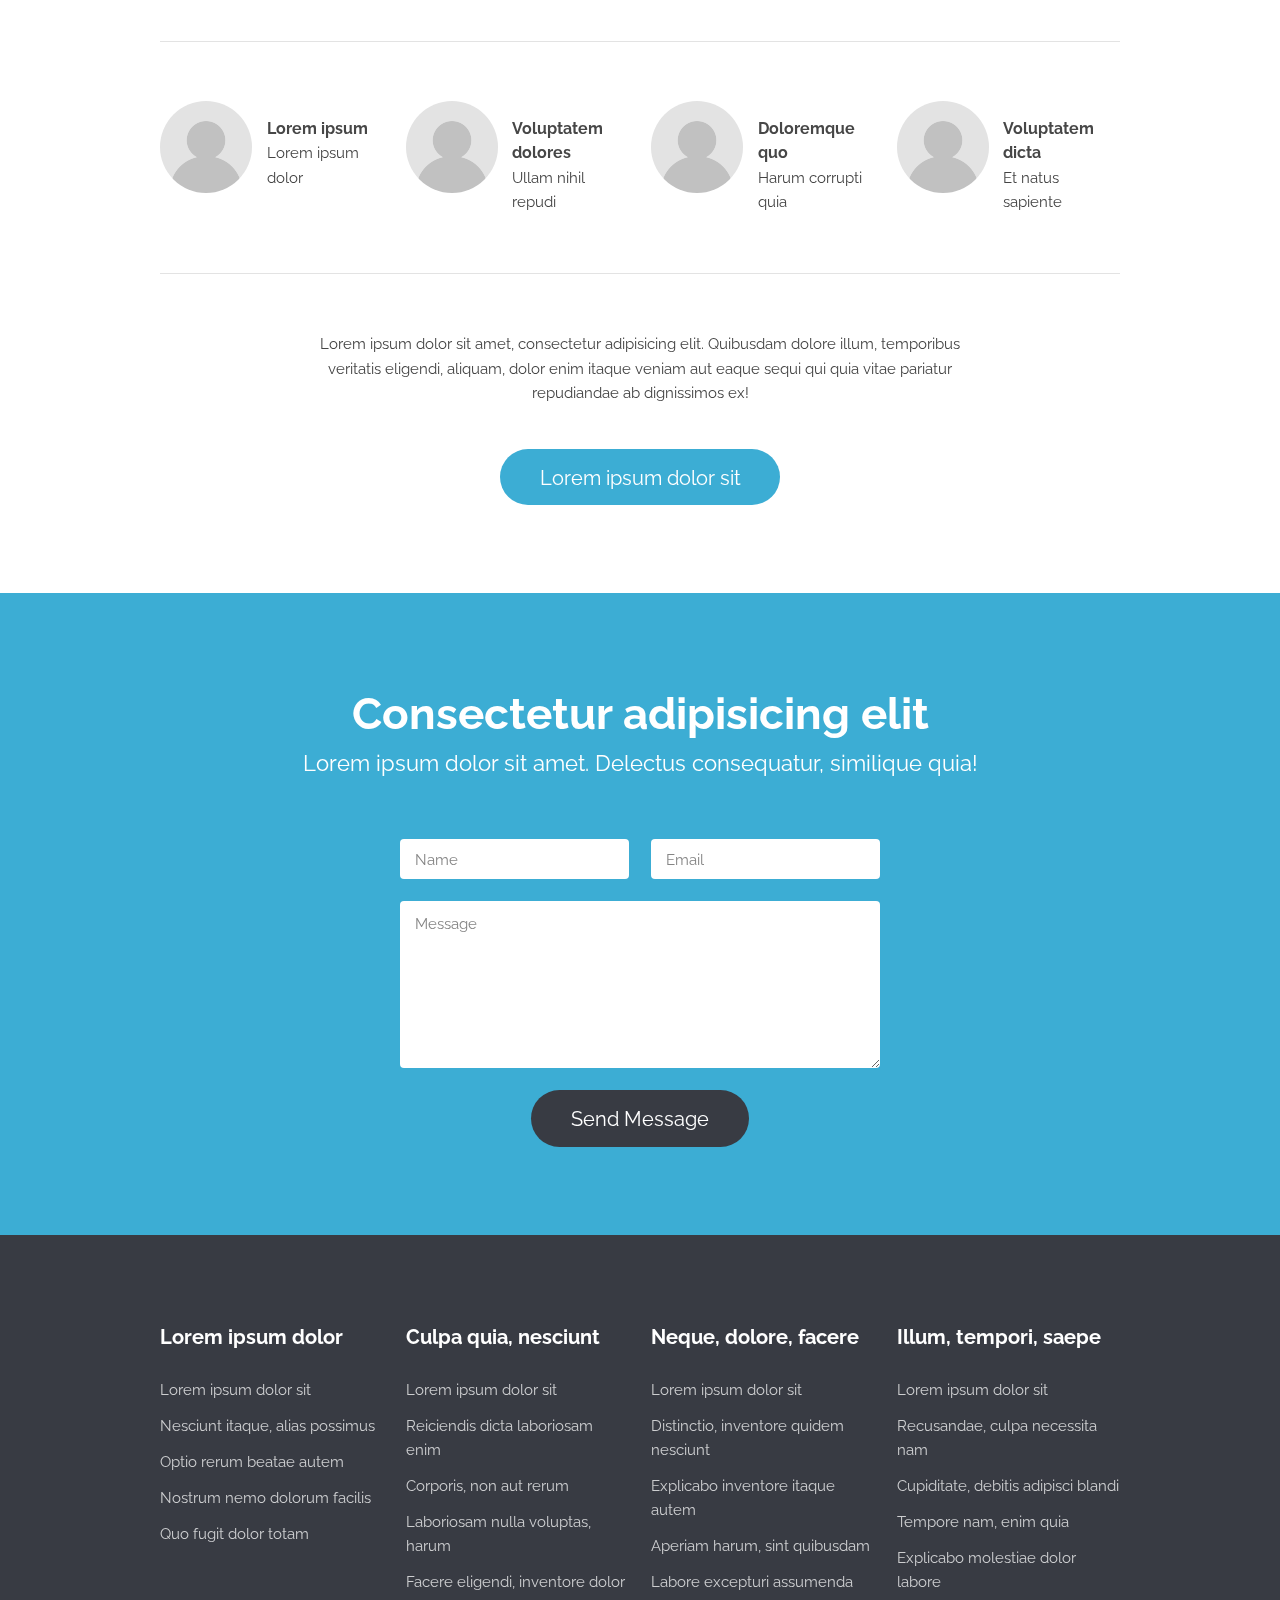
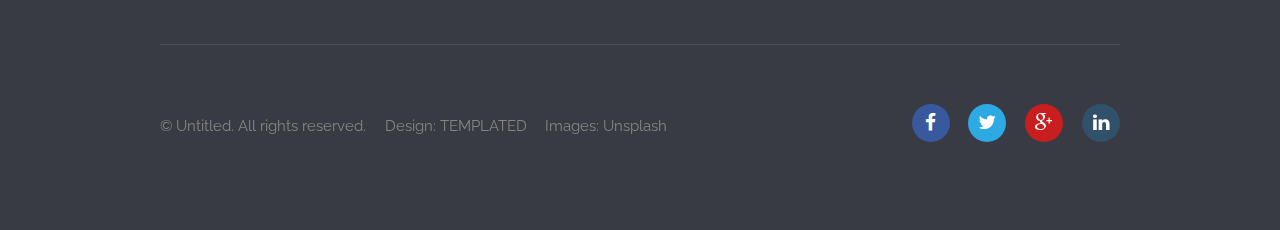
==== commit 621b120c: "Hemos cambiado index.html en remoto" ====
--- a/index.html
+++ b/index.html
@@ -59,7 +59,7 @@
 						<div class="4u 12u$(medium)">
 							<section class="box">
 								<i class="icon big rounded color1 fa-cloud"></i>
-								<h3>Servicio 1</h3>
+								<h3>Servicio 1; cambiado en remoto</h3>
 								<p>Lorem ipsum dolor sit amet, consectetur adipisicing elit. Enim quam consectetur quibusdam magni minus aut modi aliquid.</p>
 							</section>
 						</div>
@@ -73,7 +73,7 @@
 						<div class="4u$ 12u$(medium)">
 							<section class="box">
 								<i class="icon big rounded color6 fa-rocket"></i>
-								<h3>Servicio 3; hemos corregido el BUGGG</h3>
+								<h3>Servicio 3</h3>
 								<p>Lorem ipsum dolor sit amet, consectetur adipisicing elit. Atque eaque eveniet, nesciunt molestias. Ipsam, voluptate vero.</p>
 							</section>
 						</div>
@@ -229,4 +229,4 @@
 			</footer>
 
 	</body>
-</html>+</html>
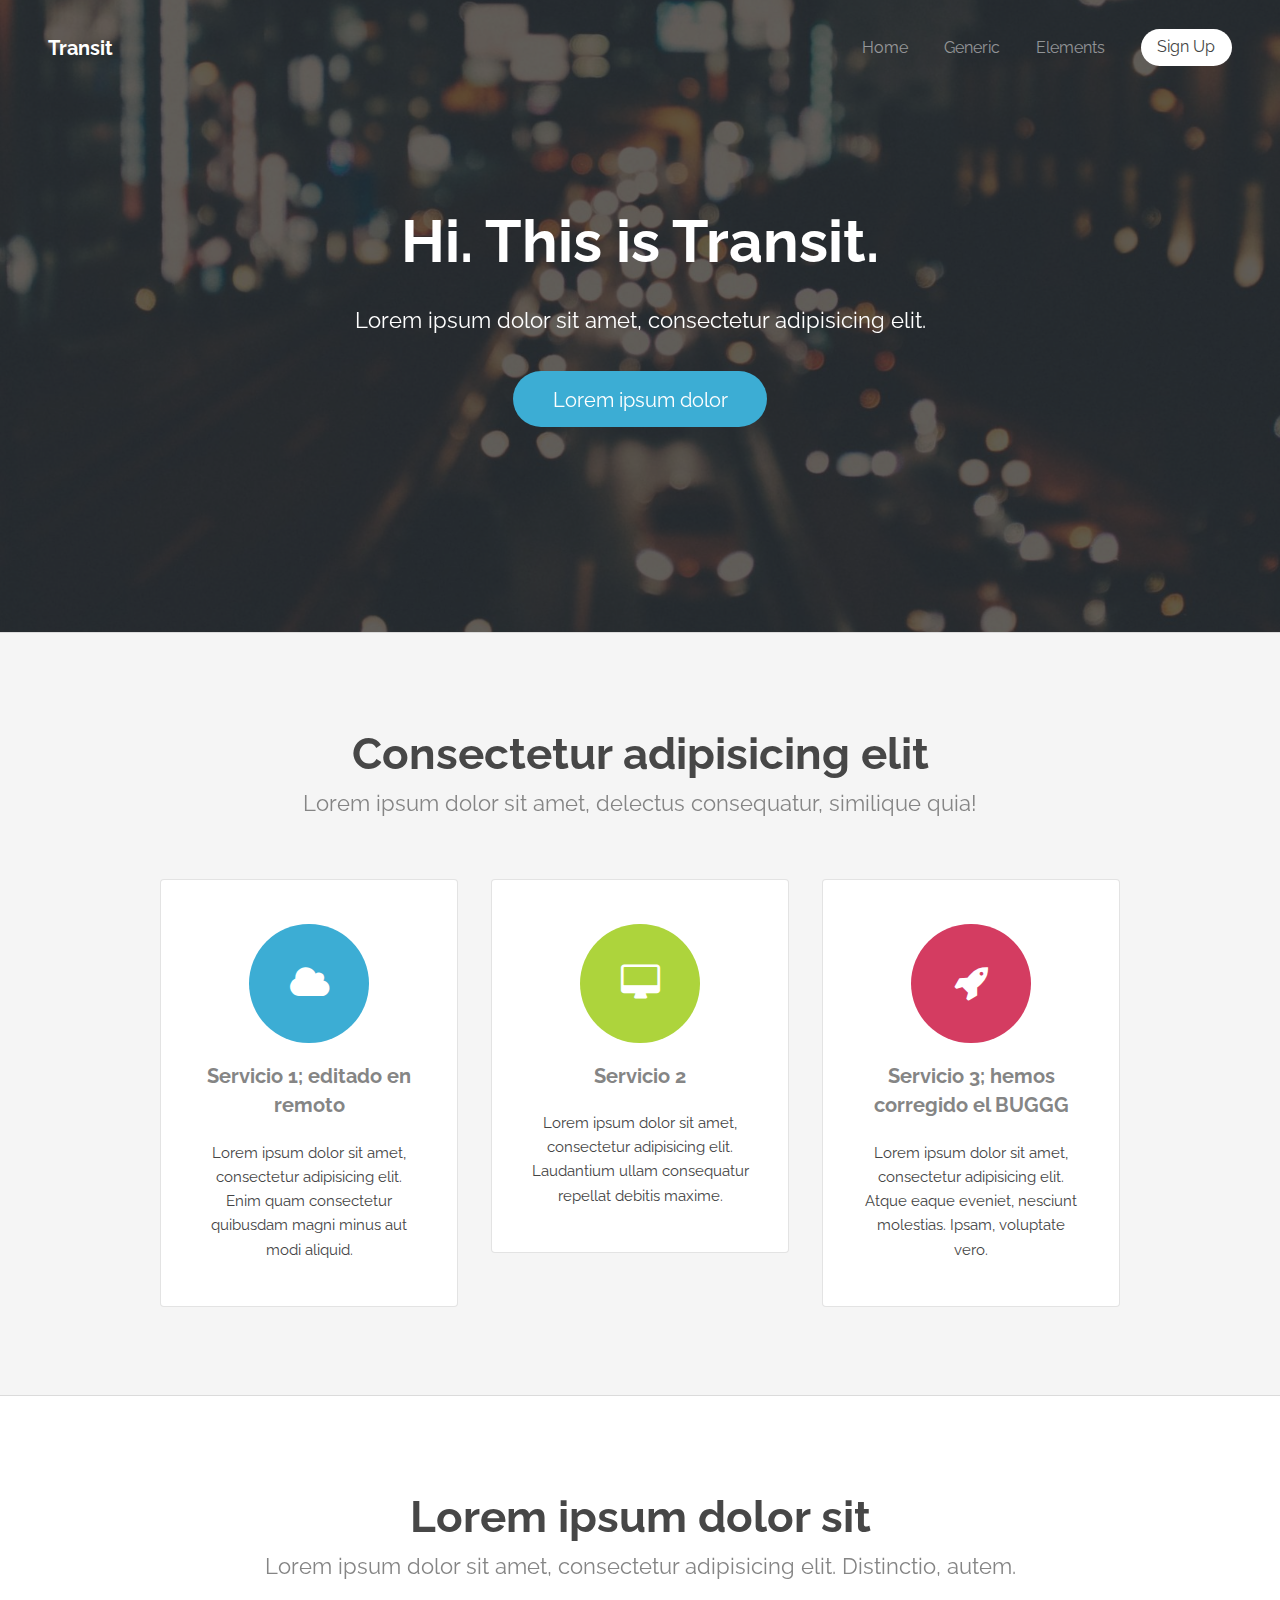
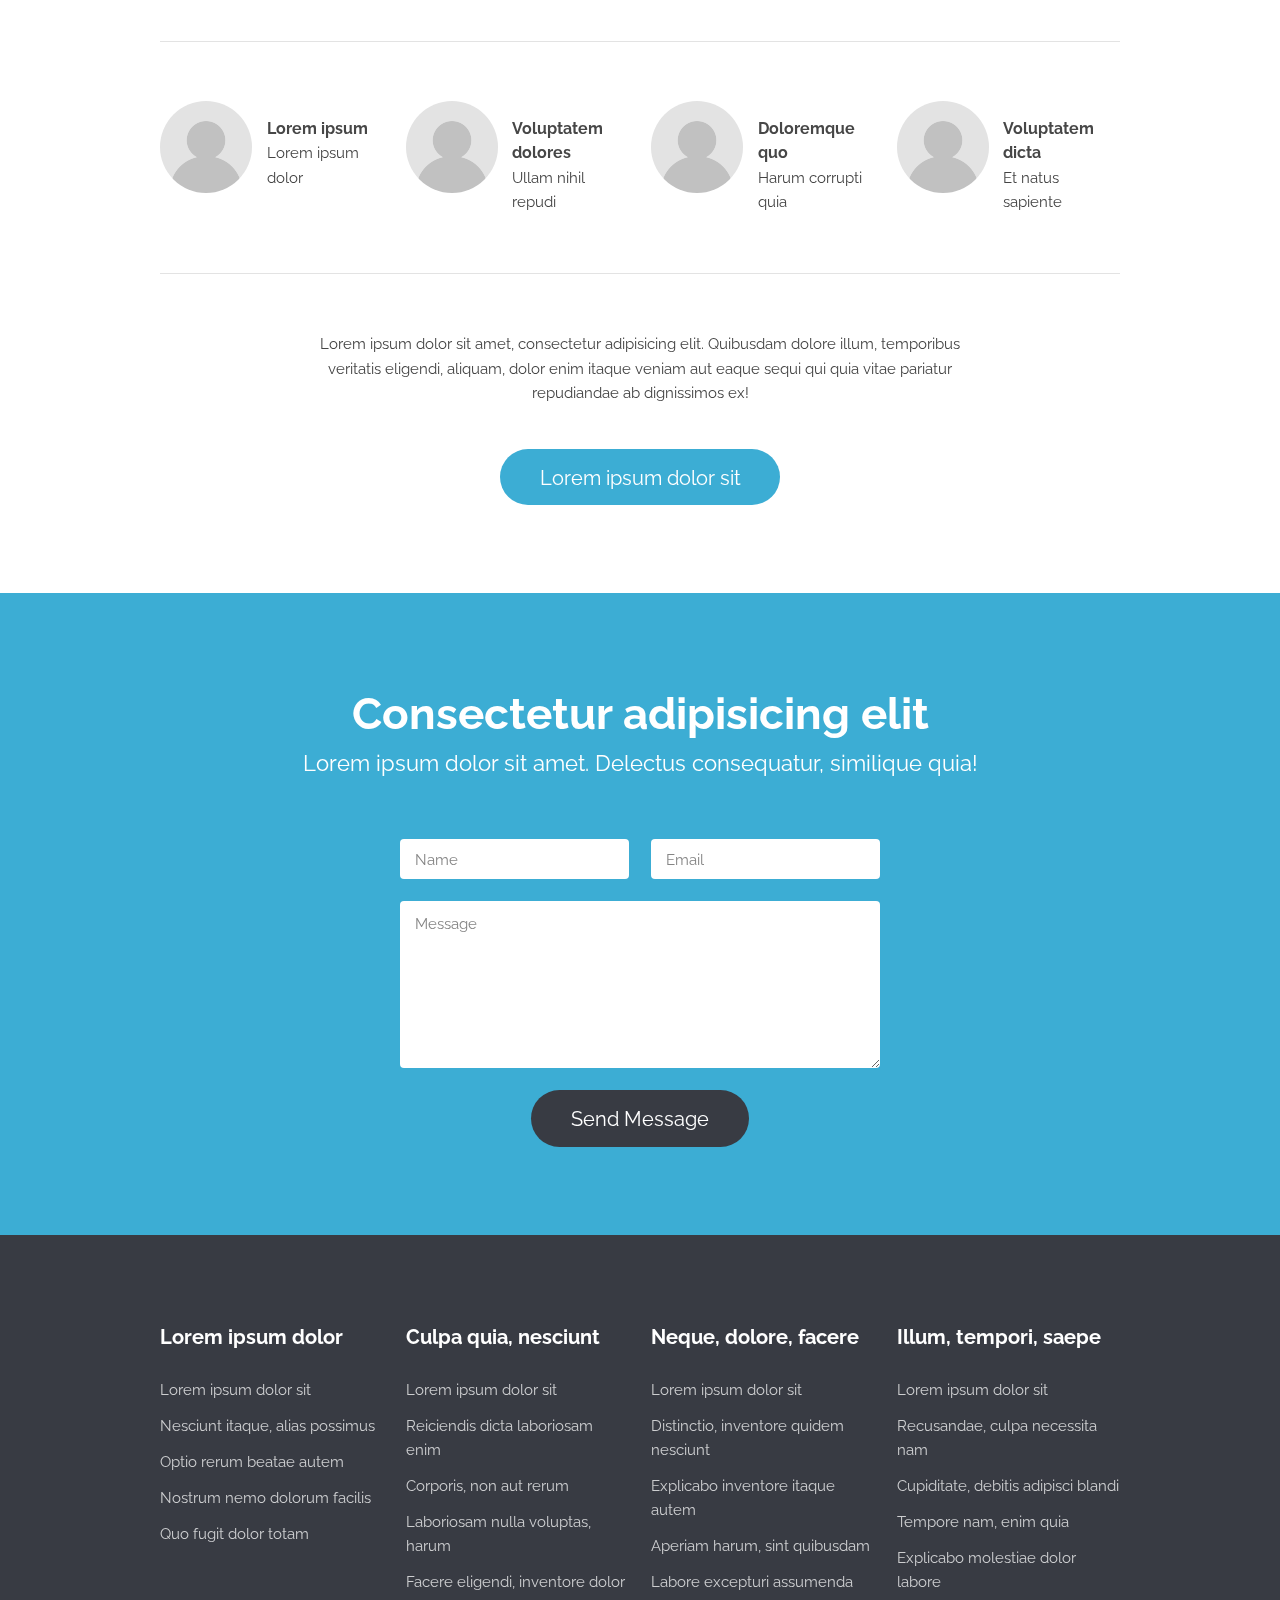
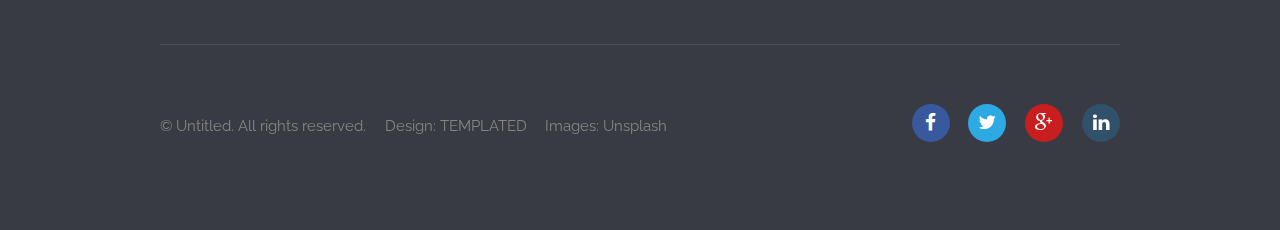
==== commit c67940a6: "Update index.html" ====
--- a/index.html
+++ b/index.html
@@ -59,7 +59,7 @@
 						<div class="4u 12u$(medium)">
 							<section class="box">
 								<i class="icon big rounded color1 fa-cloud"></i>
-								<h3>Servicio 1; cambiado en remoto</h3>
+								<h3>Servicio 1; editado en remoto</h3>
 								<p>Lorem ipsum dolor sit amet, consectetur adipisicing elit. Enim quam consectetur quibusdam magni minus aut modi aliquid.</p>
 							</section>
 						</div>
@@ -73,7 +73,7 @@
 						<div class="4u$ 12u$(medium)">
 							<section class="box">
 								<i class="icon big rounded color6 fa-rocket"></i>
-								<h3>Servicio 3</h3>
+								<h3>Servicio 3; hemos corregido el BUGGG</h3>
 								<p>Lorem ipsum dolor sit amet, consectetur adipisicing elit. Atque eaque eveniet, nesciunt molestias. Ipsam, voluptate vero.</p>
 							</section>
 						</div>
